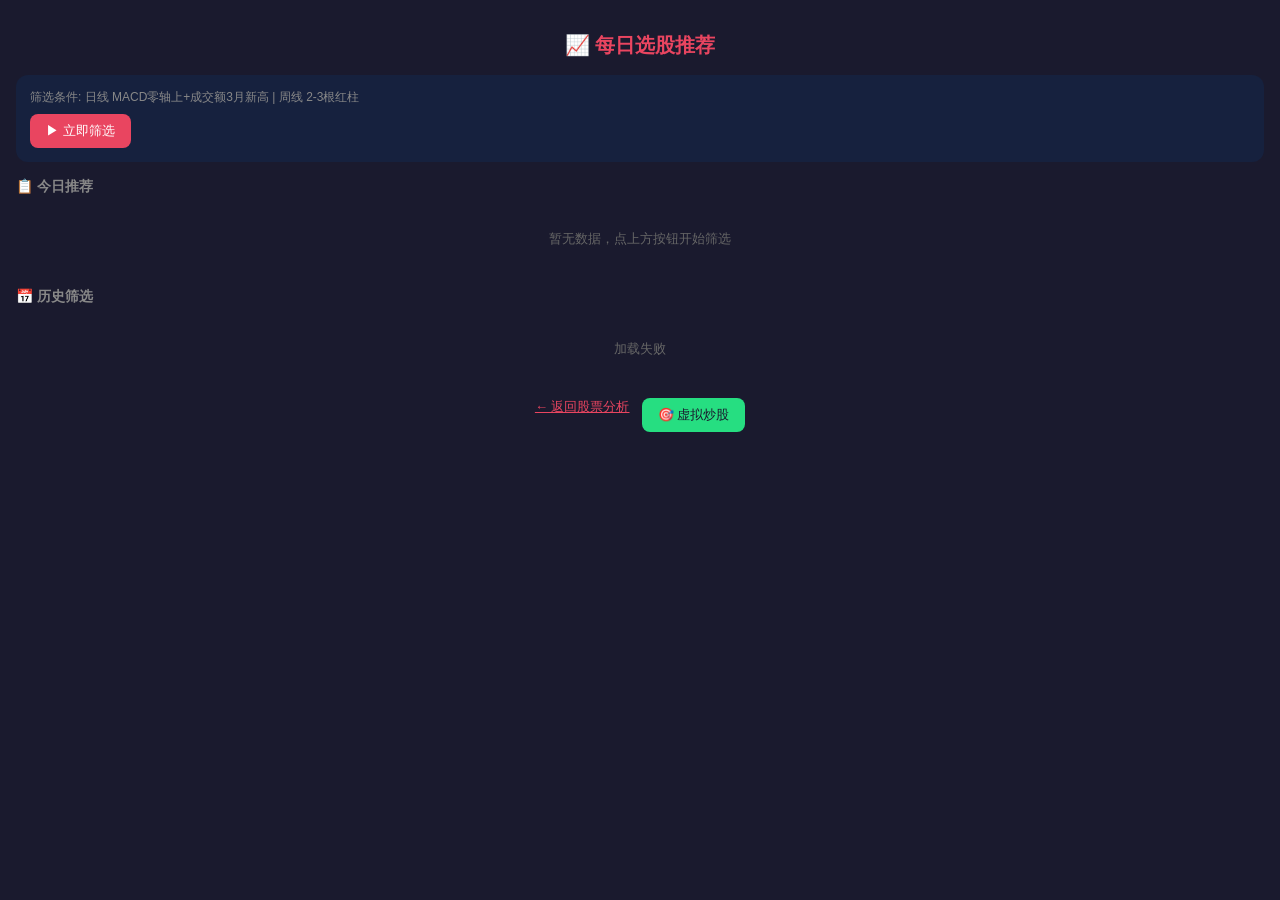
==== templates/screener.html @ c815eae0 "Add templates/screener.html" ====
<!DOCTYPE html>
<html lang="zh-CN">
<head>
    <meta charset="UTF-8">
    <meta name="viewport" content="width=device-width, initial-scale=1.0">
    <title>每日选股推荐</title>
    <style>
        * { margin: 0; padding: 0; box-sizing: border-box; }
        body { font-family: -apple-system, BlinkMacSystemFont, sans-serif; background: #1a1a2e; color: #eee; padding: 16px; }
        h1 { text-align: center; margin: 16px 0; color: #e94560; font-size: 20px; }
        h2 { font-size: 14px; margin: 16px 0 10px; color: #888; display: flex; align-items: center; gap: 8px; }
        .header { background: #16213e; padding: 14px; border-radius: 12px; margin-bottom: 14px; }
        .btn { background: #e94560; color: #fff; border: none; padding: 8px 16px; border-radius: 8px; font-size: 13px; cursor: pointer; text-decoration: none; display: inline-block; }
        .btn:disabled { background: #666; }
        .btn-green { background: #26de81; color: #1a1a2e; }
        .btn-small { padding: 5px 10px; font-size: 12px; }
        .btn-back { background: #0f3460; color: #fff; }
        
        .progress-bar { background: #16213e; border-radius: 8px; padding: 10px 14px; margin-bottom: 14px; display: none; }
        .progress-text { font-size: 13px; color: #888; }
        .stock-count { color: #26de81; font-weight: bold; }
        .progress-inner { height: 6px; background: #0f3460; border-radius: 3px; margin-top: 6px; }
        .progress-fill { height: 100%; background: linear-gradient(90deg, #e94560, #ff6b8a); border-radius: 3px; width: 0%; transition: width 0.5s; }
        
        .card { background: #16213e; border-radius: 12px; padding: 14px; margin-bottom: 12px; }
        .card-title { font-weight: bold; font-size: 15px; margin-bottom: 6px; }
        .card-meta { color: #888; font-size: 12px; }
        .card-badge { display: inline-block; background: #26de81; color: #1a1a2e; padding: 2px 8px; border-radius: 10px; font-size: 11px; font-weight: bold; margin-left: 6px; }
        
        .task-header { background: #0f3460; border-radius: 8px; padding: 10px 14px; margin-bottom: 6px; cursor: pointer; display: flex; justify-content: space-between; align-items: center; }
        .task-header:hover { background: #1a3a6a; }
        .task-time { font-size: 14px; }
        .task-badge { background: #e94560; color: #fff; padding: 2px 8px; border-radius: 8px; font-size: 11px; }
        
        .stock-item { background: #16213e; border-radius: 8px; padding: 12px 14px; margin-bottom: 6px; }
        .stock-item:hover { background: #1a2744; cursor: pointer; }
        .stock-name { font-weight: bold; font-size: 15px; }
        .stock-code { color: #888; font-size: 11px; margin-left: 6px; }
        .stock-tags { margin-top: 6px; display: flex; gap: 4px; flex-wrap: wrap; }
        .tag { padding: 2px 6px; border-radius: 3px; font-size: 10px; background: #0f3460; color: #26de81; }
        .stock-vol { font-size: 11px; color: #888; margin-top: 4px; }
        .live-tag { background: #e94560; color: #fff; padding: 2px 5px; border-radius: 3px; font-size: 9px; margin-left: 6px; animation: pulse 1s infinite; }
        .buy-btn { background: #26de81; color: #1a1a2e; border: none; padding: 5px 10px; border-radius: 6px; font-size: 12px; cursor: pointer; font-weight: bold; }
        @keyframes pulse { 0%, 100% { opacity: 1; } 50% { opacity: 0.5; } }
        
        .empty { text-align: center; padding: 24px; color: #666; font-size: 13px; }
        .stock-count-badge { background: #26de81; color: #1a1a2e; padding: 2px 8px; border-radius: 10px; font-size: 11px; font-weight: bold; }
        .back-btn { display: inline-block; padding: 5px 10px; background: #0f3460; border-radius: 6px; color: #fff; font-size: 12px; cursor: pointer; margin-bottom: 10px; }
    </style>
</head>
<body>
    <h1>📈 每日选股推荐</h1>
    
    <div class="header">
        <div style="font-size: 12px; color: #888; margin-bottom: 8px;">筛选条件: 日线 MACD零轴上+成交额3月新高 | 周线 2-3根红柱</div>
        <div style="display: flex; gap: 8px; align-items: center; flex-wrap: wrap;">
            <button class="btn" id="runBtn" onclick="runScreener()">▶ 立即筛选</button>
            <span id="lastRunInfo" style="color: #888; font-size: 12px;"></span>
        </div>
    </div>
    
    <div class="progress-bar" id="progressBar">
        <div class="progress-text" id="progressText">正在筛选: 0 / 0 <span class="stock-count" id="matchCount"></span></div>
        <div class="progress-inner"><div class="progress-fill" id="progressFill"></div></div>
    </div>
    
    <!-- 今日推荐 -->
    <h2>📋 今日推荐 <span class="stock-count-badge" id="todayBadge" style="display:none">0只</span></h2>
    <div id="todayList">
        <div class="empty">暂无数据，点上方按钮开始筛选</div>
    </div>
    
    <!-- 历史列表 -->
    <h2>📅 历史筛选</h2>
    <div id="historyList">
        <div class="empty">加载中...</div>
    </div>
    
    <!-- 任务详情（展开显示） -->
    <div id="taskDetail" style="display:none">
        <div class="back-btn" onclick="closeTaskDetail()">← 返回历史列表</div>
        <h2 id="taskTitle" style="margin-top:0"></h2>
        <div id="taskStockList">
            <div class="empty">加载中...</div>
        </div>
    </div>
    
    <div style="text-align:center; margin-top:16px; display:flex; gap:12px; justify-content:center; flex-wrap:wrap;">
        <a href="/" style="color:#e94560; font-size:13px;">← 返回股票分析</a>
        <a href="/vt" class="btn" style="background:#26de81; color:#1a1a2e; font-size:13px; padding:8px 16px;">🎯 虚拟炒股</a>
    </div>
    
    <script>
        let isRunning = false;
        let pollTimer = null;
        
        function formatVol(v) {
            if (!v || v === 0) return '-';
            if (v >= 100000000) return (v/100000000).toFixed(2) + '亿';
            if (v >= 10000) return (v/10000).toFixed(2) + '万';
            return v.toFixed(0);
        }
        
        // 渲染今日推荐
        function renderTodayStocks(stocks, live) {
            const el = document.getElementById('todayList');
            const badge = document.getElementById('todayBadge');
            if (!stocks || stocks.length === 0) {
                if (!live) el.innerHTML = '<div class="empty">暂无今日数据，点上方按钮开始筛选</div>';
                badge.style.display = 'none';
                return;
            }
            badge.style.display = 'inline';
            badge.textContent = stocks.length + '只';
            el.innerHTML = stocks.map(s => `
                <div class="stock-item">
                    <div style="display:flex; justify-content:space-between; align-items:center;">
                        <div onclick="window.location.href='/?code=${s.code}'" style="cursor:pointer; flex:1;">
                            <span class="stock-name">${s.name}</span>
                            <span class="stock-code">${s.code}</span>
                            ${live ? '<span class="live-tag">NEW</span>' : ''}
                        </div>
                        <button class="buy-btn" onclick="openVirtualTrade('${s.code}','${s.name}')">🎯 模拟买入</button>
                    </div>
                    <div class="stock-tags">
                        <span class="tag">${s.daily || ''}</span>
                        <span class="tag">${s.weekly || ''}</span>
                    </div>
                    <div class="stock-vol">成交额: ${formatVol(s.current_vol)} | DIF:${(s.dif||0).toFixed(2)} DEA:${(s.dea||0).toFixed(2)}</div>
                </div>
            `).join('');
        }
        
        // 渲染历史列表
        function renderHistory(history) {
            const el = document.getElementById('historyList');
            if (!history || history.length === 0) {
                el.innerHTML = '<div class="empty">暂无历史筛选记录</div>';
                return;
            }
            el.innerHTML = history.map(h => `
                <div class="card">
                    <div style="display:flex; justify-content:space-between; align-items:center;">
                        <div class="card-title">${h.run_date}</div>
                        <span class="card-badge">${h.total_stocks || 0} 只</span>
                    </div>
                    <div class="card-meta">共 ${h.run_count} 次筛选 | 最近: ${h.last_run_time}</div>
                    <button class="btn btn-small" style="margin-top:8px;" onclick="loadTaskDetail('${h.run_date}')">查看详情 →</button>
                </div>
            `).join('');
        }
        
        // 加载任务详情
        async function loadTaskDetail(date) {
            const detail = document.getElementById('taskDetail');
            const title = document.getElementById('taskTitle');
            const list = document.getElementById('taskStockList');
            
            title.textContent = date + ' 筛选任务';
            detail.style.display = 'block';
            list.innerHTML = '<div class="empty">加载中...</div>';
            
            try {
                const res = await fetch('/api/screener/history/' + date);
                const data = await res.json();
                
                if (!data.results || data.results.length === 0) {
                    list.innerHTML = '<div class="empty">无数据</div>';
                    return;
                }
                
                // 按 run_time 分组
                const tasks = {};
                for (const r of data.results) {
                    const t = String(r.run_time || 'unknown');
                    if (!tasks[t]) tasks[t] = [];
                    tasks[t].push(r);
                }
                
                const times = Object.keys(tasks).sort().reverse();
                let html = '';
                for (const time of times) {
                    const stocks = tasks[time];
                    const codes = [...new Set(stocks.map(s => String(s.code)))];
                    html += `
                        <div style="margin-top:14px;">
                            <div class="task-header" onclick="toggleTaskStocks('${date}', '${time}', this)">
                                <span class="task-time">⏱ ${time}</span>
                                <span class="task-badge">${codes.length} 只</span>
                            </div>
                            <div class="task-stocks" id="task-${date}-${time}" style="display:none; margin-top:6px;"></div>
                        </div>
                    `;
                }
                list.innerHTML = html;
            } catch(e) {
                list.innerHTML = '<div class="empty">加载失败: ' + e.message + '</div>';
            }
        }
        
        // 展开/收起任务股票列表
        async function toggleTaskStocks(date, time, headerEl) {
            const stockDivId = 'task-' + date + '-' + time;
            const stockDiv = document.getElementById(stockDivId);
            
            if (stockDiv.style.display === 'none') {
                stockDiv.style.display = 'block';
                stockDiv.innerHTML = '<div class="empty">加载中...</div>';
                
                try {
                    const res = await fetch('/api/screener/history/' + date + '/' + encodeURIComponent(time));
                    const data = await res.json();
                    
                    if (!data.results || data.results.length === 0) {
                        stockDiv.innerHTML = '<div class="empty">无数据</div>';
                        return;
                    }
                    
                    // 去重
                    const seen = new Set();
                    const unique = data.results.filter(r => {
                        if (seen.has(r.stock_code)) return false;
                        seen.add(r.stock_code);
                        return true;
                    });
                    
                    stockDiv.innerHTML = unique.map(s => `
                        <div class="stock-item">
                            <div style="display:flex; justify-content:space-between; align-items:center;">
                                <div onclick="window.location.href='/?code=${s.stock_code}'" style="cursor:pointer; flex:1;">
                                    <span class="stock-name">${s.stock_name}</span>
                                    <span class="stock-code">${s.stock_code}</span>
                                </div>
                                <button class="buy-btn" onclick="openVirtualTrade('${s.stock_code}','${s.stock_name}')">🎯 模拟买入</button>
                            </div>
                            <div class="stock-tags">
                                <span class="tag">${s.daily_condition || ''}</span>
                                <span class="tag">${s.weekly_condition || ''}</span>
                            </div>
                            <div class="stock-vol">成交额: ${formatVol(s.current_volume)} | DIF:${(s.dif||0).toFixed(2)} DEA:${(s.dea||0).toFixed(2)}</div>
                        </div>
                    `).join('');
                } catch(e) {
                    stockDiv.innerHTML = '<div class="empty">加载失败</div>';
                }
            } else {
                stockDiv.style.display = 'none';
            }
        }
        
        function closeTaskDetail() {
            document.getElementById('taskDetail').style.display = 'none';
        }
        
        // 加载状态
        async function loadStatus() {
            try {
                const res = await fetch('/api/screener/status');
                const data = await res.json();
                
                document.getElementById('lastRunInfo').textContent = data.time ? '上次: ' + data.time : '';
                
                if (data.running) {
                    isRunning = true;
                    document.getElementById('runBtn').disabled = true;
                    document.getElementById('progressBar').style.display = 'block';
                    
                    const pct = data.total_stocks > 0 ? Math.round((data.processed || 0) / data.total_stocks * 100) : 0;
                    document.getElementById('progressText').innerHTML = 
                        '正在筛选: ' + (data.processed || 0) + ' / ' + (data.total_stocks || 0) + ' (' + pct + '%) <span class="stock-count">已找到 ' + (data.matched_count || 0) + ' 只</span>';
                    document.getElementById('progressFill').style.width = pct + '%';
                    
                    await loadTodayResults(true);
                } else {
                    isRunning = false;
                    document.getElementById('runBtn').disabled = false;
                    document.getElementById('progressBar').style.display = 'none';
                    await loadTodayResults(false);
                }
            } catch(e) {}
        }
        
        async function loadTodayResults(live) {
            try {
                const res = await fetch('/api/screener/results');
                const data = await res.json();
                renderTodayStocks(data.results, live);
            } catch(e) {}
        }
        
        async function loadHistory() {
            try {
                const res = await fetch('/api/screener/history');
                const data = await res.json();
                renderHistory(data.history);
            } catch(e) {
                document.getElementById('historyList').innerHTML = '<div class="empty">加载失败</div>';
            }
        }
        
        async function runScreener() {
            if (isRunning) return;
            document.getElementById('runBtn').disabled = true;
            document.getElementById('progressBar').style.display = 'block';
            
            try {
                await fetch('/api/screener/run');
                pollTimer = setInterval(loadStatus, 3000);
                setTimeout(loadStatus, 500);
            } catch(e) {
                document.getElementById('runBtn').disabled = false;
            }
        }
        
        // 初始化
        loadStatus();
        loadHistory();
        
        setInterval(() => {
            if (!isRunning) {
                loadStatus();
                loadHistory();
            }
        }, 10000);
        
        // 打开虚拟炒股买入页
        async function openVirtualTrade(code, name) {
            // 先获取实时价格
            try {
                const res = await fetch('/api/stock/' + code);
                const data = await res.json();
                const price = data.price || 0;
                // 存入 sessionStorage 跳转
                sessionStorage.setItem('vt_stock', JSON.stringify({code, name, price}));
                window.open('/vt', '_blank');
            } catch(e) {
                sessionStorage.setItem('vt_stock', JSON.stringify({code, name, price: 0}));
                window.open('/vt', '_blank');
            }
        }
    </script>
</body>
</html>
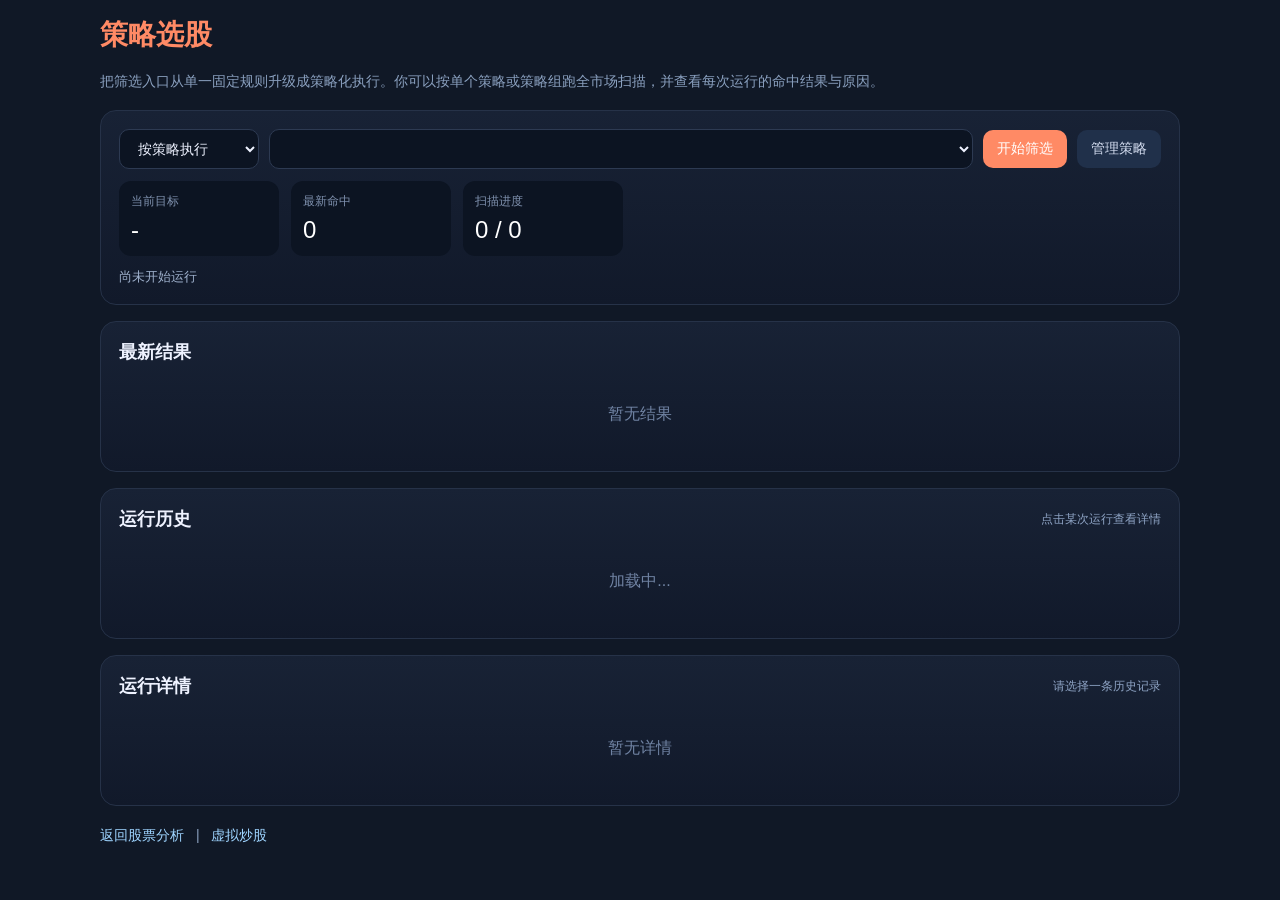
==== commit 741dc771: "Add mobile-specific templates and UA routing" ====
--- a/templates/screener.html
+++ b/templates/screener.html
@@ -3,341 +3,579 @@
 <head>
     <meta charset="UTF-8">
     <meta name="viewport" content="width=device-width, initial-scale=1.0">
-    <title>每日选股推荐</title>
+    <title>策略选股</title>
     <style>
         * { margin: 0; padding: 0; box-sizing: border-box; }
-        body { font-family: -apple-system, BlinkMacSystemFont, sans-serif; background: #1a1a2e; color: #eee; padding: 16px; }
-        h1 { text-align: center; margin: 16px 0; color: #e94560; font-size: 20px; }
-        h2 { font-size: 14px; margin: 16px 0 10px; color: #888; display: flex; align-items: center; gap: 8px; }
-        .header { background: #16213e; padding: 14px; border-radius: 12px; margin-bottom: 14px; }
-        .btn { background: #e94560; color: #fff; border: none; padding: 8px 16px; border-radius: 8px; font-size: 13px; cursor: pointer; text-decoration: none; display: inline-block; }
-        .btn:disabled { background: #666; }
-        .btn-green { background: #26de81; color: #1a1a2e; }
-        .btn-small { padding: 5px 10px; font-size: 12px; }
-        .btn-back { background: #0f3460; color: #fff; }
-        
-        .progress-bar { background: #16213e; border-radius: 8px; padding: 10px 14px; margin-bottom: 14px; display: none; }
-        .progress-text { font-size: 13px; color: #888; }
-        .stock-count { color: #26de81; font-weight: bold; }
-        .progress-inner { height: 6px; background: #0f3460; border-radius: 3px; margin-top: 6px; }
-        .progress-fill { height: 100%; background: linear-gradient(90deg, #e94560, #ff6b8a); border-radius: 3px; width: 0%; transition: width 0.5s; }
-        
-        .card { background: #16213e; border-radius: 12px; padding: 14px; margin-bottom: 12px; }
-        .card-title { font-weight: bold; font-size: 15px; margin-bottom: 6px; }
-        .card-meta { color: #888; font-size: 12px; }
-        .card-badge { display: inline-block; background: #26de81; color: #1a1a2e; padding: 2px 8px; border-radius: 10px; font-size: 11px; font-weight: bold; margin-left: 6px; }
-        
-        .task-header { background: #0f3460; border-radius: 8px; padding: 10px 14px; margin-bottom: 6px; cursor: pointer; display: flex; justify-content: space-between; align-items: center; }
-        .task-header:hover { background: #1a3a6a; }
-        .task-time { font-size: 14px; }
-        .task-badge { background: #e94560; color: #fff; padding: 2px 8px; border-radius: 8px; font-size: 11px; }
-        
-        .stock-item { background: #16213e; border-radius: 8px; padding: 12px 14px; margin-bottom: 6px; }
-        .stock-item:hover { background: #1a2744; cursor: pointer; }
-        .stock-name { font-weight: bold; font-size: 15px; }
-        .stock-code { color: #888; font-size: 11px; margin-left: 6px; }
-        .stock-tags { margin-top: 6px; display: flex; gap: 4px; flex-wrap: wrap; }
-        .tag { padding: 2px 6px; border-radius: 3px; font-size: 10px; background: #0f3460; color: #26de81; }
-        .stock-vol { font-size: 11px; color: #888; margin-top: 4px; }
-        .live-tag { background: #e94560; color: #fff; padding: 2px 5px; border-radius: 3px; font-size: 9px; margin-left: 6px; animation: pulse 1s infinite; }
-        .buy-btn { background: #26de81; color: #1a1a2e; border: none; padding: 5px 10px; border-radius: 6px; font-size: 12px; cursor: pointer; font-weight: bold; }
-        @keyframes pulse { 0%, 100% { opacity: 1; } 50% { opacity: 0.5; } }
-        
-        .empty { text-align: center; padding: 24px; color: #666; font-size: 13px; }
-        .stock-count-badge { background: #26de81; color: #1a1a2e; padding: 2px 8px; border-radius: 10px; font-size: 11px; font-weight: bold; }
-        .back-btn { display: inline-block; padding: 5px 10px; background: #0f3460; border-radius: 6px; color: #fff; font-size: 12px; cursor: pointer; margin-bottom: 10px; }
+        body { font-family: -apple-system, BlinkMacSystemFont, sans-serif; background: #101826; color: #eef2ff; padding: 16px; }
+        .container { max-width: 1080px; margin: 0 auto; }
+        h1 { font-size: 28px; margin-bottom: 16px; color: #ff8a65; }
+        .sub { color: #8aa0bf; font-size: 14px; margin-bottom: 18px; line-height: 1.6; }
+        .card { background: linear-gradient(180deg, #182235, #11192a); border: 1px solid #263248; border-radius: 16px; padding: 18px; margin-bottom: 16px; }
+        .toolbar { display: grid; grid-template-columns: 140px minmax(0, 1fr) auto auto; gap: 10px; align-items: center; }
+        .btn, select { border-radius: 10px; border: none; padding: 10px 14px; font-size: 14px; }
+        select { background: #0c1422; color: #eef2ff; border: 1px solid #2d3a52; }
+        .btn { background: #ff8a65; color: #fff; cursor: pointer; }
+        .btn.secondary { background: #20304a; color: #d4ddf0; }
+        .btn.green { background: #32c48d; color: #081b16; }
+        .btn:disabled { opacity: 0.6; cursor: not-allowed; }
+        .meta { display: flex; gap: 12px; flex-wrap: wrap; color: #9eb0cc; font-size: 13px; margin-top: 12px; }
+        .stat { background: #0c1422; border-radius: 12px; padding: 12px; min-width: 160px; }
+        .stat-label { color: #7f91ae; font-size: 12px; }
+        .stat-value { font-size: 24px; color: #fff; margin-top: 6px; }
+        .list { display: grid; gap: 10px; }
+        .item { background: #0d1626; border: 1px solid #202f47; border-radius: 14px; padding: 14px; }
+        .row { display: flex; justify-content: space-between; align-items: center; gap: 10px; flex-wrap: wrap; }
+        .name { font-size: 18px; font-weight: 700; }
+        .code { color: #7f91ae; font-size: 12px; margin-left: 8px; }
+        .pill { display: inline-block; padding: 4px 8px; border-radius: 999px; background: #20304a; color: #9ed4ff; font-size: 12px; margin-right: 6px; margin-top: 8px; }
+        .reason { color: #b7c4dc; font-size: 13px; margin-top: 10px; line-height: 1.6; }
+        .empty { text-align: center; color: #7083a3; padding: 28px 12px; }
+        .history-item { cursor: pointer; transition: border-color 0.2s, transform 0.2s; }
+        .history-item:hover { border-color: #ff8a65; transform: translateY(-1px); }
+        .small { font-size: 12px; color: #8ea3c4; }
+        .section-title { display: flex; justify-content: space-between; align-items: center; gap: 10px; margin-bottom: 12px; flex-wrap: wrap; }
+        .section-title h2 { font-size: 18px; }
+        .status-live { color: #7ef0ba; font-weight: 600; }
+        .pager { display: flex; justify-content: space-between; align-items: center; gap: 12px; flex-wrap: wrap; margin-bottom: 12px; }
+        .pager-info { color: #8ea3c4; font-size: 12px; }
+        .pager-actions { display: flex; align-items: center; gap: 8px; flex-wrap: wrap; }
+        .pager-btn { background: #20304a; color: #dbe6f9; border: none; border-radius: 8px; padding: 8px 12px; font-size: 12px; cursor: pointer; }
+        .pager-btn:disabled { opacity: 0.45; cursor: not-allowed; }
+        .page-chip { background: #0c1422; border: 1px solid #2d3a52; color: #eef2ff; border-radius: 8px; padding: 8px 12px; font-size: 12px; min-width: 86px; text-align: center; }
+        a { color: #9ed4ff; text-decoration: none; }
+        @media (max-width: 720px) {
+            body { padding: 12px; }
+            h1 { font-size: 24px; }
+            .sub { font-size: 13px; }
+            .card { padding: 14px; border-radius: 14px; }
+            .toolbar { grid-template-columns: 1fr; }
+            .btn, select { width: 100%; min-height: 44px; }
+            .meta { gap: 10px; }
+            .stat { min-width: 0; flex: 1 1 calc(50% - 10px); }
+            .stat-value { font-size: 20px; }
+            .row { align-items: flex-start; }
+            .name { font-size: 16px; }
+            .pager { align-items: stretch; }
+            .pager-info { width: 100%; }
+            .pager-actions { width: 100%; display: grid; grid-template-columns: repeat(2, minmax(0, 1fr)); }
+            .pager-btn, .page-chip { width: 100%; text-align: center; min-width: 0; }
+        }
+        @media (max-width: 480px) {
+            body { padding: 10px; }
+            h1 { font-size: 22px; }
+            .card { padding: 12px; }
+            .meta { display: grid; grid-template-columns: 1fr; }
+            .stat { width: 100%; }
+            .pager-actions { grid-template-columns: 1fr 1fr; gap: 6px; }
+            .page-chip { grid-column: 1 / -1; order: -1; }
+        }
     </style>
 </head>
 <body>
-    <h1>📈 每日选股推荐</h1>
-    
-    <div class="header">
-        <div style="font-size: 12px; color: #888; margin-bottom: 8px;">筛选条件: 日线 MACD零轴上+成交额3月新高 | 周线 2-3根红柱</div>
-        <div style="display: flex; gap: 8px; align-items: center; flex-wrap: wrap;">
-            <button class="btn" id="runBtn" onclick="runScreener()">▶ 立即筛选</button>
-            <span id="lastRunInfo" style="color: #888; font-size: 12px;"></span>
+    <div class="container">
+        <h1>策略选股</h1>
+        <div class="sub">把筛选入口从单一固定规则升级成策略化执行。你可以按单个策略或策略组跑全市场扫描，并查看每次运行的命中结果与原因。</div>
+
+        <div class="card">
+            <div class="toolbar">
+                <select id="targetType" onchange="onTargetTypeChange()">
+                    <option value="strategy">按策略执行</option>
+                    <option value="group">按策略组执行</option>
+                </select>
+                <select id="targetId"></select>
+                <button class="btn" id="runBtn" onclick="runScreener()">开始筛选</button>
+                <a class="btn secondary" href="/strategies">管理策略</a>
+            </div>
+            <div class="meta">
+                <div class="stat">
+                    <div class="stat-label">当前目标</div>
+                    <div class="stat-value" id="currentTarget">-</div>
+                </div>
+                <div class="stat">
+                    <div class="stat-label">最新命中</div>
+                    <div class="stat-value" id="matchedCount">0</div>
+                </div>
+                <div class="stat">
+                    <div class="stat-label">扫描进度</div>
+                    <div class="stat-value" id="progressValue">0 / 0</div>
+                </div>
+            </div>
+            <div class="meta">
+                <span id="statusText">尚未开始运行</span>
+                <span id="lastRunText"></span>
+            </div>
+        </div>
+
+        <div class="card">
+            <div class="section-title">
+                <h2>最新结果</h2>
+                <span class="small" id="resultMeta"></span>
+            </div>
+            <div class="pager" id="resultPager" style="display:none;">
+                <div class="pager-info" id="resultPagerInfo"></div>
+                <div class="pager-actions">
+                    <button class="pager-btn" id="resultFirstBtn" onclick="goToResultPage(1)">第一页</button>
+                    <button class="pager-btn" id="resultPrevBtn" onclick="goToResultPage(resultState.page - 1)">上一页</button>
+                    <span class="page-chip" id="resultPageChip">1 / 1</span>
+                    <button class="pager-btn" id="resultNextBtn" onclick="goToResultPage(resultState.page + 1)">下一页</button>
+                    <button class="pager-btn" id="resultLastBtn" onclick="goToResultPage(resultState.totalPages)">最后一页</button>
+                </div>
+            </div>
+            <div id="resultList" class="list">
+                <div class="empty">暂无结果</div>
+            </div>
+        </div>
+
+        <div class="card">
+            <div class="section-title">
+                <h2>运行历史</h2>
+                <span class="small">点击某次运行查看详情</span>
+            </div>
+            <div class="pager" id="historyPager" style="display:none;">
+                <div class="pager-info" id="historyPagerInfo"></div>
+                <div class="pager-actions">
+                    <button class="pager-btn" id="historyFirstBtn" onclick="goToHistoryPage(1)">第一页</button>
+                    <button class="pager-btn" id="historyPrevBtn" onclick="goToHistoryPage(historyState.page - 1)">上一页</button>
+                    <span class="page-chip" id="historyPageChip">1 / 1</span>
+                    <button class="pager-btn" id="historyNextBtn" onclick="goToHistoryPage(historyState.page + 1)">下一页</button>
+                    <button class="pager-btn" id="historyLastBtn" onclick="goToHistoryPage(historyState.totalPages)">最后一页</button>
+                </div>
+            </div>
+            <div id="historyList" class="list">
+                <div class="empty">加载中...</div>
+            </div>
+        </div>
+
+        <div class="card">
+            <div class="section-title">
+                <h2>运行详情</h2>
+                <span class="small" id="detailMeta">请选择一条历史记录</span>
+            </div>
+            <div class="pager" id="detailPager" style="display:none;">
+                <div class="pager-info" id="detailPagerInfo"></div>
+                <div class="pager-actions">
+                    <button class="pager-btn" id="detailFirstBtn" onclick="goToDetailPage(1)">第一页</button>
+                    <button class="pager-btn" id="detailPrevBtn" onclick="goToDetailPage(detailState.page - 1)">上一页</button>
+                    <span class="page-chip" id="detailPageChip">1 / 1</span>
+                    <button class="pager-btn" id="detailNextBtn" onclick="goToDetailPage(detailState.page + 1)">下一页</button>
+                    <button class="pager-btn" id="detailLastBtn" onclick="goToDetailPage(detailState.totalPages)">最后一页</button>
+                </div>
+            </div>
+            <div id="detailList" class="list">
+                <div class="empty">暂无详情</div>
+            </div>
+        </div>
+
+        <div class="sub" style="margin-top:18px;">
+            <a href="/">返回股票分析</a>
+            <span style="margin:0 8px;">|</span>
+            <a href="/vt">虚拟炒股</a>
         </div>
     </div>
-    
-    <div class="progress-bar" id="progressBar">
-        <div class="progress-text" id="progressText">正在筛选: 0 / 0 <span class="stock-count" id="matchCount"></span></div>
-        <div class="progress-inner"><div class="progress-fill" id="progressFill"></div></div>
-    </div>
-    
-    <!-- 今日推荐 -->
-    <h2>📋 今日推荐 <span class="stock-count-badge" id="todayBadge" style="display:none">0只</span></h2>
-    <div id="todayList">
-        <div class="empty">暂无数据，点上方按钮开始筛选</div>
-    </div>
-    
-    <!-- 历史列表 -->
-    <h2>📅 历史筛选</h2>
-    <div id="historyList">
-        <div class="empty">加载中...</div>
-    </div>
-    
-    <!-- 任务详情（展开显示） -->
-    <div id="taskDetail" style="display:none">
-        <div class="back-btn" onclick="closeTaskDetail()">← 返回历史列表</div>
-        <h2 id="taskTitle" style="margin-top:0"></h2>
-        <div id="taskStockList">
-            <div class="empty">加载中...</div>
-        </div>
-    </div>
-    
-    <div style="text-align:center; margin-top:16px; display:flex; gap:12px; justify-content:center; flex-wrap:wrap;">
-        <a href="/" style="color:#e94560; font-size:13px;">← 返回股票分析</a>
-        <a href="/vt" class="btn" style="background:#26de81; color:#1a1a2e; font-size:13px; padding:8px 16px;">🎯 虚拟炒股</a>
-    </div>
-    
+
     <script>
-        let isRunning = false;
-        let pollTimer = null;
-        
-        function formatVol(v) {
-            if (!v || v === 0) return '-';
-            if (v >= 100000000) return (v/100000000).toFixed(2) + '亿';
-            if (v >= 10000) return (v/10000).toFixed(2) + '万';
-            return v.toFixed(0);
-        }
-        
-        // 渲染今日推荐
-        function renderTodayStocks(stocks, live) {
-            const el = document.getElementById('todayList');
-            const badge = document.getElementById('todayBadge');
-            if (!stocks || stocks.length === 0) {
-                if (!live) el.innerHTML = '<div class="empty">暂无今日数据，点上方按钮开始筛选</div>';
-                badge.style.display = 'none';
-                return;
-            }
-            badge.style.display = 'inline';
-            badge.textContent = stocks.length + '只';
-            el.innerHTML = stocks.map(s => `
-                <div class="stock-item">
-                    <div style="display:flex; justify-content:space-between; align-items:center;">
-                        <div onclick="window.location.href='/?code=${s.code}'" style="cursor:pointer; flex:1;">
-                            <span class="stock-name">${s.name}</span>
-                            <span class="stock-code">${s.code}</span>
-                            ${live ? '<span class="live-tag">NEW</span>' : ''}
+        let targetOptions = { strategies: [], groups: [] };
+        let fastPollTimer = null;
+        let slowPollTimer = null;
+        let detailRequestKey = '';
+        let resultRenderToken = 0;
+        const RESULT_PAGE_SIZE = 10;
+        const HISTORY_PAGE_SIZE = 10;
+        const DETAIL_PAGE_SIZE = 10;
+        let resultState = {
+            items: [],
+            page: 1,
+            totalPages: 1,
+        };
+        let historyState = {
+            items: [],
+            page: 1,
+            totalPages: 1,
+        };
+        let detailState = {
+            items: [],
+            page: 1,
+            totalPages: 1,
+        };
+        let state = {
+            lastStatusKey: '',
+            lastResultKey: '',
+            lastHistoryKey: '',
+            lastMatchedCount: -1,
+            lastRunning: false,
+            currentDetailKey: '',
+        };
+
+        function qs() {
+            const targetType = document.getElementById('targetType').value;
+            const targetId = document.getElementById('targetId').value;
+            const params = new URLSearchParams();
+            if (targetType) params.set('target_type', targetType);
+            if (targetId) params.set('target_id', targetId);
+            return params.toString();
+        }
+
+        function currentTargetName() {
+            const targetType = document.getElementById('targetType').value;
+            const targetId = Number(document.getElementById('targetId').value || 0);
+            const list = targetType === 'group' ? targetOptions.groups : targetOptions.strategies;
+            const found = list.find(item => Number(item.id) === targetId);
+            return found ? found.name : '-';
+        }
+
+        function resultSignature(items) {
+            return (items || []).map(item => `${item.code}:${item.score}:${item.reason}:${(item.matched_strategies || []).join('|')}`).join('||');
+        }
+
+        function historySignature(items) {
+            return (items || []).map(item => `${item.run_date}:${item.run_time}:${item.target_type}:${item.target_id}:${item.matched_count}`).join('||');
+        }
+
+        function updatePager(baseId, pageState, pageSize) {
+            const pager = document.getElementById(baseId + 'Pager');
+            const total = pageState.items.length;
+            pageState.totalPages = Math.max(1, Math.ceil(total / pageSize));
+            pageState.page = Math.min(Math.max(1, pageState.page), pageState.totalPages);
+            if (total <= pageSize) {
+                pager.style.display = 'none';
+                return;
+            }
+            pager.style.display = 'flex';
+            document.getElementById(baseId + 'PagerInfo').textContent = `共 ${total} 条， 每页 ${pageSize} 条`;
+            document.getElementById(baseId + 'PageChip').textContent = `${pageState.page} / ${pageState.totalPages}`;
+            document.getElementById(baseId + 'FirstBtn').disabled = pageState.page === 1;
+            document.getElementById(baseId + 'PrevBtn').disabled = pageState.page === 1;
+            document.getElementById(baseId + 'NextBtn').disabled = pageState.page === pageState.totalPages;
+            document.getElementById(baseId + 'LastBtn').disabled = pageState.page === pageState.totalPages;
+        }
+
+        function updateResultPager() {
+            updatePager('result', resultState, RESULT_PAGE_SIZE);
+        }
+
+        function goToResultPage(page) {
+            const nextPage = Math.min(Math.max(1, page), resultState.totalPages);
+            if (nextPage === resultState.page) {
+                return;
+            }
+            resultState.page = nextPage;
+            updateResultPager();
+            renderResultsPage();
+        }
+
+        function goToHistoryPage(page) {
+            const nextPage = Math.min(Math.max(1, page), historyState.totalPages);
+            if (nextPage === historyState.page) {
+                return;
+            }
+            historyState.page = nextPage;
+            updatePager('history', historyState, HISTORY_PAGE_SIZE);
+            renderHistoryPage();
+        }
+
+        function goToDetailPage(page) {
+            const nextPage = Math.min(Math.max(1, page), detailState.totalPages);
+            if (nextPage === detailState.page) {
+                return;
+            }
+            detailState.page = nextPage;
+            updatePager('detail', detailState, DETAIL_PAGE_SIZE);
+            renderDetailPage();
+        }
+
+        function resultCardTemplate(item) {
+            return `
+                <div class="item">
+                    <div class="row">
+                        <div>
+                            <span class="name">${item.name}</span>
+                            <span class="code">${item.code}</span>
                         </div>
-                        <button class="buy-btn" onclick="openVirtualTrade('${s.code}','${s.name}')">🎯 模拟买入</button>
+                        <div class="small">评分 ${Number(item.score || 0).toFixed(1)}</div>
                     </div>
-                    <div class="stock-tags">
-                        <span class="tag">${s.daily || ''}</span>
-                        <span class="tag">${s.weekly || ''}</span>
-                    </div>
-                    <div class="stock-vol">成交额: ${formatVol(s.current_vol)} | DIF:${(s.dif||0).toFixed(2)} DEA:${(s.dea||0).toFixed(2)}</div>
-                </div>
-            `).join('');
-        }
-        
-        // 渲染历史列表
-        function renderHistory(history) {
-            const el = document.getElementById('historyList');
-            if (!history || history.length === 0) {
-                el.innerHTML = '<div class="empty">暂无历史筛选记录</div>';
-                return;
-            }
-            el.innerHTML = history.map(h => `
-                <div class="card">
-                    <div style="display:flex; justify-content:space-between; align-items:center;">
-                        <div class="card-title">${h.run_date}</div>
-                        <span class="card-badge">${h.total_stocks || 0} 只</span>
-                    </div>
-                    <div class="card-meta">共 ${h.run_count} 次筛选 | 最近: ${h.last_run_time}</div>
-                    <button class="btn btn-small" style="margin-top:8px;" onclick="loadTaskDetail('${h.run_date}')">查看详情 →</button>
-                </div>
-            `).join('');
-        }
-        
-        // 加载任务详情
-        async function loadTaskDetail(date) {
-            const detail = document.getElementById('taskDetail');
-            const title = document.getElementById('taskTitle');
-            const list = document.getElementById('taskStockList');
-            
-            title.textContent = date + ' 筛选任务';
-            detail.style.display = 'block';
-            list.innerHTML = '<div class="empty">加载中...</div>';
-            
-            try {
-                const res = await fetch('/api/screener/history/' + date);
-                const data = await res.json();
-                
-                if (!data.results || data.results.length === 0) {
-                    list.innerHTML = '<div class="empty">无数据</div>';
+                    <div>${(item.matched_strategies || []).map(name => `<span class="pill">${name}</span>`).join('') || '<span class="pill">未返回命中策略</span>'}</div>
+                    <div class="reason">${item.reason || item.weekly || '-'}</div>
+                    <div class="small" style="margin-top:10px;">成交量 ${formatVol(item.current_vol)} | DIF ${Number(item.dif || 0).toFixed(2)} | DEA ${Number(item.dea || 0).toFixed(2)}</div>
+                </div>
+            `;
+        }
+
+        function renderResultsPage() {
+            const el = document.getElementById('resultList');
+            resultRenderToken += 1;
+            const currentToken = resultRenderToken;
+            const items = resultState.items || [];
+            if (!items || items.length === 0) {
+                el.innerHTML = '<div class="empty">暂无命中结果</div>';
+                return;
+            }
+            const startIndex = (resultState.page - 1) * RESULT_PAGE_SIZE;
+            const pageItems = items.slice(startIndex, startIndex + RESULT_PAGE_SIZE);
+            const firstChunkSize = 20;
+            const chunkSize = 40;
+            el.innerHTML = pageItems.slice(0, firstChunkSize).map(resultCardTemplate).join('');
+            if (pageItems.length <= firstChunkSize) {
+                return;
+            }
+
+            let cursor = firstChunkSize;
+            const appendChunk = () => {
+                if (currentToken !== resultRenderToken) {
                     return;
                 }
-                
-                // 按 run_time 分组
-                const tasks = {};
-                for (const r of data.results) {
-                    const t = String(r.run_time || 'unknown');
-                    if (!tasks[t]) tasks[t] = [];
-                    tasks[t].push(r);
+                const nextSlice = pageItems.slice(cursor, cursor + chunkSize);
+                if (nextSlice.length === 0) {
+                    return;
                 }
-                
-                const times = Object.keys(tasks).sort().reverse();
-                let html = '';
-                for (const time of times) {
-                    const stocks = tasks[time];
-                    const codes = [...new Set(stocks.map(s => String(s.code)))];
-                    html += `
-                        <div style="margin-top:14px;">
-                            <div class="task-header" onclick="toggleTaskStocks('${date}', '${time}', this)">
-                                <span class="task-time">⏱ ${time}</span>
-                                <span class="task-badge">${codes.length} 只</span>
-                            </div>
-                            <div class="task-stocks" id="task-${date}-${time}" style="display:none; margin-top:6px;"></div>
+                el.insertAdjacentHTML('beforeend', nextSlice.map(resultCardTemplate).join(''));
+                cursor += chunkSize;
+                if (cursor < pageItems.length) {
+                    if (window.requestIdleCallback) {
+                        window.requestIdleCallback(appendChunk, { timeout: 120 });
+                    } else {
+                        window.setTimeout(appendChunk, 16);
+                    }
+                }
+            };
+
+            if (window.requestIdleCallback) {
+                window.requestIdleCallback(appendChunk, { timeout: 120 });
+            } else {
+                window.setTimeout(appendChunk, 16);
+            }
+        }
+
+        function renderResults(items, preservePage = true) {
+            const previousFirstCode = (resultState.items[(resultState.page - 1) * RESULT_PAGE_SIZE] || {}).code;
+            resultState.items = items || [];
+            if (!preservePage) {
+                resultState.page = 1;
+            } else if (previousFirstCode) {
+                const newIndex = resultState.items.findIndex(item => item.code === previousFirstCode);
+                if (newIndex >= 0) {
+                    resultState.page = Math.floor(newIndex / RESULT_PAGE_SIZE) + 1;
+                }
+            }
+            updateResultPager();
+            renderResultsPage();
+        }
+
+        function renderHistoryPage() {
+            const el = document.getElementById('historyList');
+            const items = historyState.items || [];
+            if (!items || items.length === 0) {
+                el.innerHTML = '<div class="empty">暂无历史记录</div>';
+                return;
+            }
+            const startIndex = (historyState.page - 1) * HISTORY_PAGE_SIZE;
+            const pageItems = items.slice(startIndex, startIndex + HISTORY_PAGE_SIZE);
+            el.innerHTML = pageItems.map(item => `
+                <div class="item history-item" onclick="loadDetail('${item.run_date}', '${item.run_time}', '${item.target_type || ''}', '${item.target_id || ''}')">
+                    <div class="row">
+                        <div>
+                            <div class="name" style="font-size:16px;">${item.target_name || '未命名目标'}</div>
+                            <div class="small">${item.run_date} ${item.run_time} | ${item.target_type === 'group' ? '策略组' : '策略'} | ${item.target_logic || '-'}</div>
                         </div>
-                    `;
+                        <div class="small">命中 ${item.matched_count || 0} / ${item.total_stocks || 0}</div>
+                    </div>
+                </div>
+            `).join('');
+        }
+
+        function renderHistory(items, preservePage = true) {
+            if (!preservePage) {
+                historyState.page = 1;
+            }
+            historyState.items = items || [];
+            updatePager('history', historyState, HISTORY_PAGE_SIZE);
+            renderHistoryPage();
+        }
+
+        function renderDetailPage() {
+            const el = document.getElementById('detailList');
+            const items = detailState.items || [];
+            if (!items || items.length === 0) {
+                el.innerHTML = '<div class="empty">本次运行没有命中股票</div>';
+                return;
+            }
+            const startIndex = (detailState.page - 1) * DETAIL_PAGE_SIZE;
+            const pageItems = items.slice(startIndex, startIndex + DETAIL_PAGE_SIZE);
+            el.innerHTML = pageItems.map(item => `
+                <div class="item">
+                    <div class="row">
+                        <div>
+                            <span class="name">${item.stock_name}</span>
+                            <span class="code">${item.stock_code}</span>
+                        </div>
+                        <div class="small">评分 ${Number(item.score || 0).toFixed(1)}</div>
+                    </div>
+                    <div>${String(item.matched_strategies || '').split(',').filter(Boolean).map(name => `<span class="pill">${name.trim()}</span>`).join('')}</div>
+                    <div class="reason">${item.weekly_condition || '-'}</div>
+                </div>
+            `).join('');
+        }
+
+        function renderDetail(items, preservePage = false) {
+            if (!preservePage) {
+                detailState.page = 1;
+            }
+            detailState.items = items || [];
+            updatePager('detail', detailState, DETAIL_PAGE_SIZE);
+            renderDetailPage();
+        }
+
+        function formatVol(v) {
+            const value = Number(v || 0);
+            if (!value) return '-';
+            if (value >= 100000000) return (value / 100000000).toFixed(2) + '亿';
+            if (value >= 10000) return (value / 10000).toFixed(2) + '万';
+            return value.toFixed(0);
+        }
+
+        async function loadTargets() {
+            const res = await fetch('/api/screener/targets');
+            targetOptions = await res.json();
+            onTargetTypeChange();
+        }
+
+        function onTargetTypeChange() {
+            const type = document.getElementById('targetType').value;
+            const select = document.getElementById('targetId');
+            const items = type === 'group' ? targetOptions.groups : targetOptions.strategies.filter(item => item.enabled !== 0);
+            select.innerHTML = items.map(item => `<option value="${item.id}">${item.name}</option>`).join('');
+            document.getElementById('currentTarget').textContent = currentTargetName();
+            refreshAll();
+        }
+
+        async function loadStatus() {
+            const res = await fetch('/api/screener/status?' + qs());
+            const data = await res.json();
+            const statusKey = [
+                data.running ? '1' : '0',
+                data.time || '',
+                data.processed || 0,
+                data.total_stocks || 0,
+                data.matched_count || 0,
+                data.target_type || '',
+                data.target_id || '',
+            ].join('|');
+            if (statusKey === state.lastStatusKey) {
+                return data;
+            }
+            state.lastStatusKey = statusKey;
+            document.getElementById('currentTarget').textContent = data.target_name || currentTargetName();
+            document.getElementById('matchedCount').textContent = data.matched_count || 0;
+            document.getElementById('progressValue').textContent = `${data.processed || 0} / ${data.total_stocks || 0}`;
+            document.getElementById('statusText').innerHTML = data.running
+                ? '<span class="status-live">正在扫描全市场...</span>'
+                : (data.status === 'completed' ? '最近一次运行已完成' : '当前没有运行中的任务');
+            document.getElementById('lastRunText').textContent = data.time ? `最近运行：${data.time}` : '';
+            document.getElementById('runBtn').disabled = !!data.running;
+            if (data.running && (!state.lastRunning || data.matched_count !== state.lastMatchedCount)) {
+                loadResults(true);
+            }
+            if (!data.running && state.lastRunning) {
+                loadResults(true);
+                loadHistory(true);
+            }
+            state.lastMatchedCount = data.matched_count || 0;
+            state.lastRunning = !!data.running;
+            return data;
+        }
+
+        async function loadResults(force = false) {
+            const res = await fetch('/api/screener/results?' + qs());
+            const data = await res.json();
+            const signature = `${data.time || ''}#${resultSignature(data.results)}`;
+            if (!force && signature === state.lastResultKey) {
+                return;
+            }
+            state.lastResultKey = signature;
+            document.getElementById('resultMeta').textContent = data.time ? `${data.target_name || '-'} | ${data.time} | ${data.total} 只` : '';
+            renderResults(data.results || [], !force);
+        }
+
+        async function loadHistory(force = false) {
+            const res = await fetch('/api/screener/history?' + qs());
+            const data = await res.json();
+            const signature = historySignature(data.history);
+            if (!force && signature === state.lastHistoryKey) {
+                return;
+            }
+            state.lastHistoryKey = signature;
+            renderHistory(data.history || [], !force);
+        }
+
+        async function loadDetail(runDate, runTime, targetType, targetId) {
+            const params = new URLSearchParams();
+            if (targetType) params.set('target_type', targetType);
+            if (targetId) params.set('target_id', targetId);
+            detailRequestKey = `${runDate}|${runTime}|${targetType}|${targetId}`;
+            state.currentDetailKey = detailRequestKey;
+            const res = await fetch(`/api/screener/history/${runDate}/${encodeURIComponent(runTime)}?` + params.toString());
+            const data = await res.json();
+            if (state.currentDetailKey !== detailRequestKey) {
+                return;
+            }
+            document.getElementById('detailMeta').textContent = `${runDate} ${runTime} | 共 ${data.total || 0} 只`;
+            renderDetail(data.results || [], false);
+        }
+
+        async function runScreener() {
+            const res = await fetch('/api/screener/run?' + qs());
+            const data = await res.json();
+            if (!res.ok) {
+                alert(data.message || data.error || '启动失败');
+                return;
+            }
+            startPolling();
+            await loadStatus();
+        }
+
+        async function refreshAll() {
+            await loadStatus();
+            await loadResults(true);
+            await loadHistory(true);
+        }
+
+        function stopPolling() {
+            if (fastPollTimer) clearInterval(fastPollTimer);
+            if (slowPollTimer) clearInterval(slowPollTimer);
+            fastPollTimer = null;
+            slowPollTimer = null;
+        }
+
+        function startPolling() {
+            stopPolling();
+            fastPollTimer = setInterval(() => {
+                loadStatus();
+            }, 1000);
+            slowPollTimer = setInterval(async () => {
+                if (state.lastRunning) {
+                    await loadResults();
+                } else {
+                    await loadResults();
+                    await loadHistory();
                 }
-                list.innerHTML = html;
-            } catch(e) {
-                list.innerHTML = '<div class="empty">加载失败: ' + e.message + '</div>';
-            }
-        }
-        
-        // 展开/收起任务股票列表
-        async function toggleTaskStocks(date, time, headerEl) {
-            const stockDivId = 'task-' + date + '-' + time;
-            const stockDiv = document.getElementById(stockDivId);
-            
-            if (stockDiv.style.display === 'none') {
-                stockDiv.style.display = 'block';
-                stockDiv.innerHTML = '<div class="empty">加载中...</div>';
-                
-                try {
-                    const res = await fetch('/api/screener/history/' + date + '/' + encodeURIComponent(time));
-                    const data = await res.json();
-                    
-                    if (!data.results || data.results.length === 0) {
-                        stockDiv.innerHTML = '<div class="empty">无数据</div>';
-                        return;
-                    }
-                    
-                    // 去重
-                    const seen = new Set();
-                    const unique = data.results.filter(r => {
-                        if (seen.has(r.stock_code)) return false;
-                        seen.add(r.stock_code);
-                        return true;
-                    });
-                    
-                    stockDiv.innerHTML = unique.map(s => `
-                        <div class="stock-item">
-                            <div style="display:flex; justify-content:space-between; align-items:center;">
-                                <div onclick="window.location.href='/?code=${s.stock_code}'" style="cursor:pointer; flex:1;">
-                                    <span class="stock-name">${s.stock_name}</span>
-                                    <span class="stock-code">${s.stock_code}</span>
-                                </div>
-                                <button class="buy-btn" onclick="openVirtualTrade('${s.stock_code}','${s.stock_name}')">🎯 模拟买入</button>
-                            </div>
-                            <div class="stock-tags">
-                                <span class="tag">${s.daily_condition || ''}</span>
-                                <span class="tag">${s.weekly_condition || ''}</span>
-                            </div>
-                            <div class="stock-vol">成交额: ${formatVol(s.current_volume)} | DIF:${(s.dif||0).toFixed(2)} DEA:${(s.dea||0).toFixed(2)}</div>
-                        </div>
-                    `).join('');
-                } catch(e) {
-                    stockDiv.innerHTML = '<div class="empty">加载失败</div>';
-                }
-            } else {
-                stockDiv.style.display = 'none';
-            }
-        }
-        
-        function closeTaskDetail() {
-            document.getElementById('taskDetail').style.display = 'none';
-        }
-        
-        // 加载状态
-        async function loadStatus() {
-            try {
-                const res = await fetch('/api/screener/status');
-                const data = await res.json();
-                
-                document.getElementById('lastRunInfo').textContent = data.time ? '上次: ' + data.time : '';
-                
-                if (data.running) {
-                    isRunning = true;
-                    document.getElementById('runBtn').disabled = true;
-                    document.getElementById('progressBar').style.display = 'block';
-                    
-                    const pct = data.total_stocks > 0 ? Math.round((data.processed || 0) / data.total_stocks * 100) : 0;
-                    document.getElementById('progressText').innerHTML = 
-                        '正在筛选: ' + (data.processed || 0) + ' / ' + (data.total_stocks || 0) + ' (' + pct + '%) <span class="stock-count">已找到 ' + (data.matched_count || 0) + ' 只</span>';
-                    document.getElementById('progressFill').style.width = pct + '%';
-                    
-                    await loadTodayResults(true);
-                } else {
-                    isRunning = false;
-                    document.getElementById('runBtn').disabled = false;
-                    document.getElementById('progressBar').style.display = 'none';
-                    await loadTodayResults(false);
-                }
-            } catch(e) {}
-        }
-        
-        async function loadTodayResults(live) {
-            try {
-                const res = await fetch('/api/screener/results');
-                const data = await res.json();
-                renderTodayStocks(data.results, live);
-            } catch(e) {}
-        }
-        
-        async function loadHistory() {
-            try {
-                const res = await fetch('/api/screener/history');
-                const data = await res.json();
-                renderHistory(data.history);
-            } catch(e) {
-                document.getElementById('historyList').innerHTML = '<div class="empty">加载失败</div>';
-            }
-        }
-        
-        async function runScreener() {
-            if (isRunning) return;
-            document.getElementById('runBtn').disabled = true;
-            document.getElementById('progressBar').style.display = 'block';
-            
-            try {
-                await fetch('/api/screener/run');
-                pollTimer = setInterval(loadStatus, 3000);
-                setTimeout(loadStatus, 500);
-            } catch(e) {
-                document.getElementById('runBtn').disabled = false;
-            }
-        }
-        
-        // 初始化
-        loadStatus();
-        loadHistory();
-        
-        setInterval(() => {
-            if (!isRunning) {
-                loadStatus();
-                loadHistory();
-            }
-        }, 10000);
-        
-        // 打开虚拟炒股买入页
-        async function openVirtualTrade(code, name) {
-            // 先获取实时价格
-            try {
-                const res = await fetch('/api/stock/' + code);
-                const data = await res.json();
-                const price = data.price || 0;
-                // 存入 sessionStorage 跳转
-                sessionStorage.setItem('vt_stock', JSON.stringify({code, name, price}));
-                window.open('/vt', '_blank');
-            } catch(e) {
-                sessionStorage.setItem('vt_stock', JSON.stringify({code, name, price: 0}));
-                window.open('/vt', '_blank');
-            }
-        }
+            }, 5000);
+        }
+
+        document.getElementById('targetId').addEventListener('change', () => {
+            document.getElementById('currentTarget').textContent = currentTargetName();
+            state.lastStatusKey = '';
+            state.lastResultKey = '';
+            state.lastHistoryKey = '';
+            state.lastMatchedCount = -1;
+            resultState.page = 1;
+            historyState.page = 1;
+            detailState.page = 1;
+            refreshAll();
+        });
+
+        (async function init() {
+            await loadTargets();
+            startPolling();
+        })();
     </script>
 </body>
-</html>+</html>
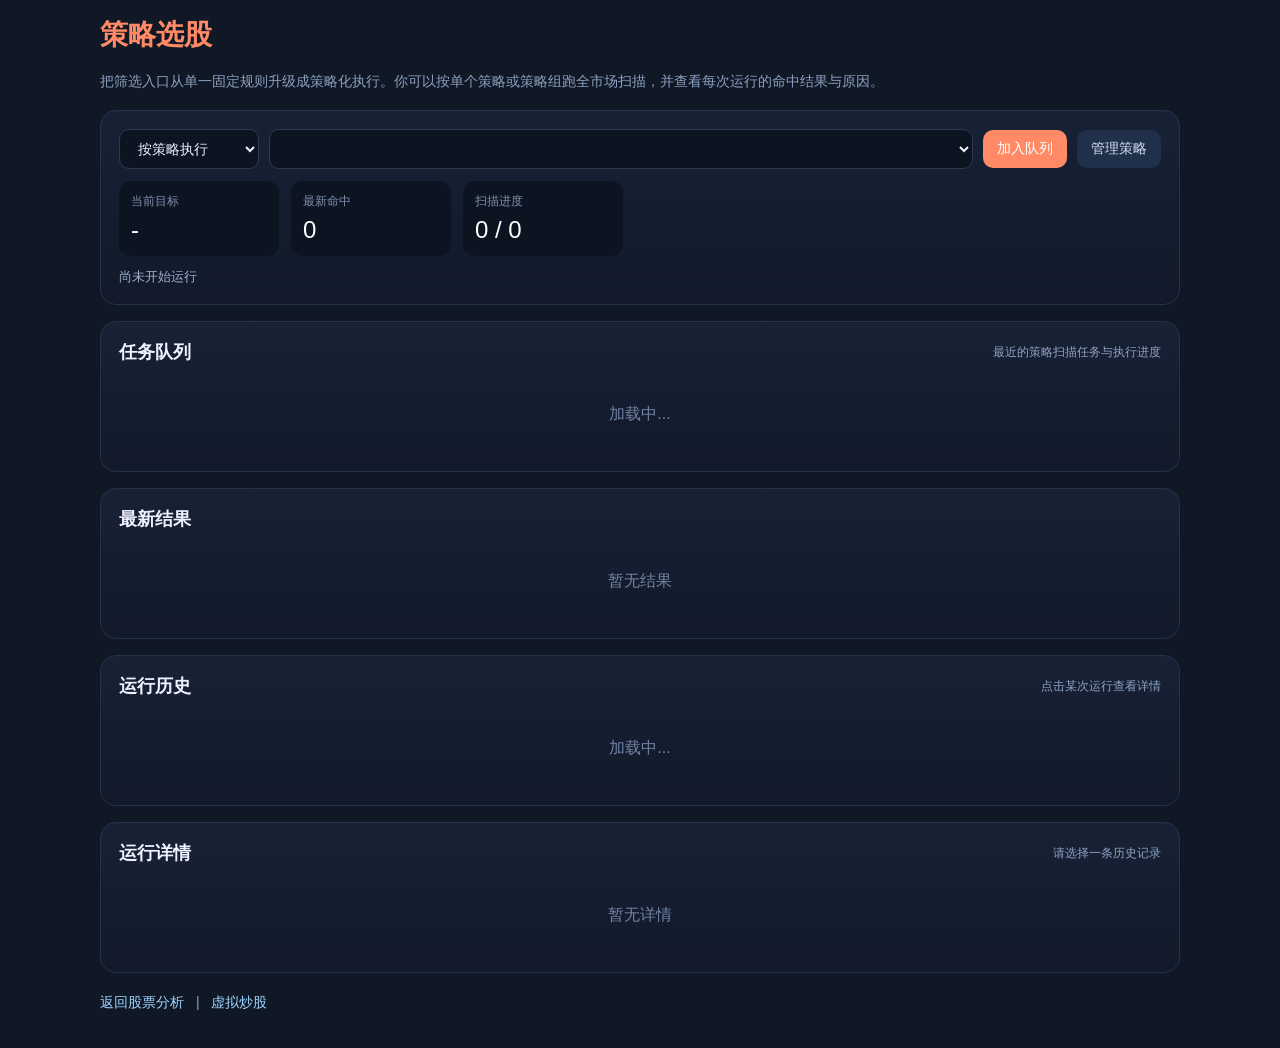
==== commit 7a723e31: "Add queued screening task flow" ====
--- a/templates/screener.html
+++ b/templates/screener.html
@@ -83,7 +83,7 @@
                     <option value="group">按策略组执行</option>
                 </select>
                 <select id="targetId"></select>
-                <button class="btn" id="runBtn" onclick="runScreener()">开始筛选</button>
+                <button class="btn" id="runBtn" onclick="runScreener()">加入队列</button>
                 <a class="btn secondary" href="/strategies">管理策略</a>
             </div>
             <div class="meta">
@@ -103,6 +103,16 @@
             <div class="meta">
                 <span id="statusText">尚未开始运行</span>
                 <span id="lastRunText"></span>
+            </div>
+        </div>
+
+        <div class="card">
+            <div class="section-title">
+                <h2>任务队列</h2>
+                <span class="small">最近的策略扫描任务与执行进度</span>
+            </div>
+            <div id="taskList" class="list">
+                <div class="empty">加载中...</div>
             </div>
         </div>
 
@@ -201,6 +211,7 @@
             lastStatusKey: '',
             lastResultKey: '',
             lastHistoryKey: '',
+            lastTaskKey: '',
             lastMatchedCount: -1,
             lastRunning: false,
             currentDetailKey: '',
@@ -228,7 +239,11 @@
         }
 
         function historySignature(items) {
-            return (items || []).map(item => `${item.run_date}:${item.run_time}:${item.target_type}:${item.target_id}:${item.matched_count}`).join('||');
+            return (items || []).map(item => `${item.run_token || ''}:${item.run_date}:${item.run_time}:${item.target_type}:${item.target_id}:${item.matched_count}`).join('||');
+        }
+
+        function taskSignature(items) {
+            return (items || []).map(item => `${item.id}:${item.status}:${item.progress_current}:${item.progress_total}:${item.result_text}:${item.error_text}`).join('||');
         }
 
         function updatePager(baseId, pageState, pageSize) {
@@ -370,11 +385,12 @@
             const startIndex = (historyState.page - 1) * HISTORY_PAGE_SIZE;
             const pageItems = items.slice(startIndex, startIndex + HISTORY_PAGE_SIZE);
             el.innerHTML = pageItems.map(item => `
-                <div class="item history-item" onclick="loadDetail('${item.run_date}', '${item.run_time}', '${item.target_type || ''}', '${item.target_id || ''}')">
+                <div class="item history-item" onclick="loadDetail('${item.run_date}', '${item.run_time}', '${item.target_type || ''}', '${item.target_id || ''}', '${item.run_token || ''}')">
                     <div class="row">
                         <div>
                             <div class="name" style="font-size:16px;">${item.target_name || '未命名目标'}</div>
                             <div class="small">${item.run_date} ${item.run_time} | ${item.target_type === 'group' ? '策略组' : '策略'} | ${item.target_logic || '-'}</div>
+                            <div class="small">${item.failure_summary || ''}</div>
                         </div>
                         <div class="small">命中 ${item.matched_count || 0} / ${item.total_stocks || 0}</div>
                     </div>
@@ -389,6 +405,37 @@
             historyState.items = items || [];
             updatePager('history', historyState, HISTORY_PAGE_SIZE);
             renderHistoryPage();
+        }
+
+        function renderTasks(items) {
+            const el = document.getElementById('taskList');
+            if (!items || items.length === 0) {
+                el.innerHTML = '<div class="empty">暂无任务</div>';
+                return;
+            }
+            el.innerHTML = items.map(item => {
+                const summary = item.progress_message || item.result_text || item.error_text || '-';
+                const progress = item.progress_total ? `${item.progress_current || 0} / ${item.progress_total}` : '-';
+                const matched = item.matched_count || 0;
+                const timeText = item.completed_at || item.started_at || item.created_at || '-';
+                return `
+                    <div class="item">
+                        <div class="row">
+                            <div>
+                                <div class="name" style="font-size:16px;">${item.target_name || '未命名目标'}</div>
+                                <div class="small">任务 #${item.id} | ${item.status || '-'} | ${timeText}</div>
+                            </div>
+                            <div class="small">命中 ${matched}</div>
+                        </div>
+                        <div>
+                            <span class="pill">${item.task_type || 'screening'}</span>
+                            <span class="pill">进度 ${progress}</span>
+                            <span class="pill">${item.target_type === 'group' ? '策略组' : '策略'}</span>
+                        </div>
+                        <div class="reason">${summary}</div>
+                    </div>
+                `;
+            }).join('');
         }
 
         function renderDetailPage() {
@@ -466,17 +513,20 @@
             document.getElementById('currentTarget').textContent = data.target_name || currentTargetName();
             document.getElementById('matchedCount').textContent = data.matched_count || 0;
             document.getElementById('progressValue').textContent = `${data.processed || 0} / ${data.total_stocks || 0}`;
-            document.getElementById('statusText').innerHTML = data.running
-                ? '<span class="status-live">正在扫描全市场...</span>'
-                : (data.status === 'completed' ? '最近一次运行已完成' : '当前没有运行中的任务');
+            document.getElementById('statusText').innerHTML = data.queued
+                ? `任务排队中${data.progress_message ? ' · ' + data.progress_message : ''}`
+                : data.running
+                    ? `<span class="status-live">正在扫描全市场...</span>${data.progress_message ? ' · ' + data.progress_message : ''}`
+                    : (data.status === 'completed' ? `最近一次运行已完成${data.progress_message ? ' · ' + data.progress_message : ''}` : (data.status === 'failed' ? `最近任务失败 · ${data.error || data.progress_message || '-'}` : '当前没有运行中的任务'));
             document.getElementById('lastRunText').textContent = data.time ? `最近运行：${data.time}` : '';
-            document.getElementById('runBtn').disabled = !!data.running;
+            document.getElementById('runBtn').disabled = false;
             if (data.running && (!state.lastRunning || data.matched_count !== state.lastMatchedCount)) {
                 loadResults(true);
             }
             if (!data.running && state.lastRunning) {
                 loadResults(true);
                 loadHistory(true);
+                loadTasks(true);
             }
             state.lastMatchedCount = data.matched_count || 0;
             state.lastRunning = !!data.running;
@@ -491,7 +541,8 @@
                 return;
             }
             state.lastResultKey = signature;
-            document.getElementById('resultMeta').textContent = data.time ? `${data.target_name || '-'} | ${data.time} | ${data.total} 只` : '';
+            const summary = data.failure_summary ? ` | 未命中原因: ${data.failure_summary}` : '';
+            document.getElementById('resultMeta').textContent = data.time ? `${data.target_name || '-'} | ${data.time} | ${data.total} 只${summary}` : '';
             renderResults(data.results || [], !force);
         }
 
@@ -506,11 +557,23 @@
             renderHistory(data.history || [], !force);
         }
 
-        async function loadDetail(runDate, runTime, targetType, targetId) {
+        async function loadTasks(force = false) {
+            const res = await fetch('/api/tasks?task_type=screening&limit=12&' + qs());
+            const data = await res.json();
+            const signature = taskSignature(data.tasks || []);
+            if (!force && signature === state.lastTaskKey) {
+                return;
+            }
+            state.lastTaskKey = signature;
+            renderTasks(data.tasks || []);
+        }
+
+        async function loadDetail(runDate, runTime, targetType, targetId, runToken = '') {
             const params = new URLSearchParams();
             if (targetType) params.set('target_type', targetType);
             if (targetId) params.set('target_id', targetId);
-            detailRequestKey = `${runDate}|${runTime}|${targetType}|${targetId}`;
+            if (runToken) params.set('run_token', runToken);
+            detailRequestKey = `${runToken}|${runDate}|${runTime}|${targetType}|${targetId}`;
             state.currentDetailKey = detailRequestKey;
             const res = await fetch(`/api/screener/history/${runDate}/${encodeURIComponent(runTime)}?` + params.toString());
             const data = await res.json();
@@ -529,11 +592,13 @@
                 return;
             }
             startPolling();
+            await loadTasks(true);
             await loadStatus();
         }
 
         async function refreshAll() {
             await loadStatus();
+            await loadTasks(true);
             await loadResults(true);
             await loadHistory(true);
         }
@@ -552,8 +617,10 @@
             }, 1000);
             slowPollTimer = setInterval(async () => {
                 if (state.lastRunning) {
+                    await loadTasks();
                     await loadResults();
                 } else {
+                    await loadTasks();
                     await loadResults();
                     await loadHistory();
                 }
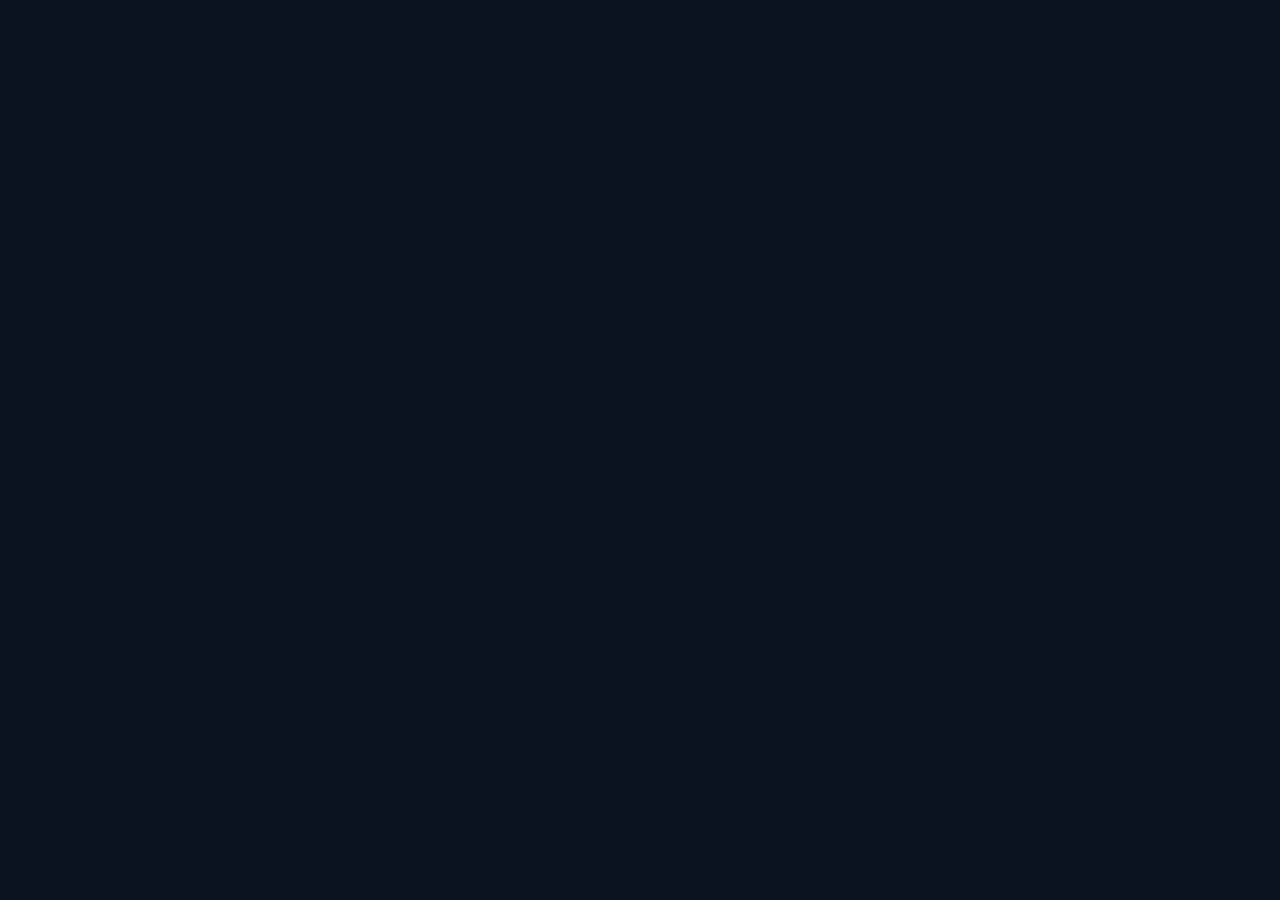
==== commit ef70c3f8: "refactor backend structure and simplify deployment" ====
--- a/templates/screener.html
+++ b/templates/screener.html
@@ -2,647 +2,956 @@
 <html lang="zh-CN">
 <head>
     <meta charset="UTF-8">
-    <meta name="viewport" content="width=device-width, initial-scale=1.0">
-    <title>策略选股</title>
+    <meta name="viewport" content="width=device-width, initial-scale=1.0, viewport-fit=cover">
+    <title>策略选股 · Stock AI</title>
+    <link rel="stylesheet" href="/static/base.css">
+    <script defer src="https://cdn.jsdelivr.net/npm/alpinejs@3.14.1/dist/cdn.min.js"></script>
     <style>
-        * { margin: 0; padding: 0; box-sizing: border-box; }
-        body { font-family: -apple-system, BlinkMacSystemFont, sans-serif; background: #101826; color: #eef2ff; padding: 16px; }
-        .container { max-width: 1080px; margin: 0 auto; }
-        h1 { font-size: 28px; margin-bottom: 16px; color: #ff8a65; }
-        .sub { color: #8aa0bf; font-size: 14px; margin-bottom: 18px; line-height: 1.6; }
-        .card { background: linear-gradient(180deg, #182235, #11192a); border: 1px solid #263248; border-radius: 16px; padding: 18px; margin-bottom: 16px; }
-        .toolbar { display: grid; grid-template-columns: 140px minmax(0, 1fr) auto auto; gap: 10px; align-items: center; }
-        .btn, select { border-radius: 10px; border: none; padding: 10px 14px; font-size: 14px; }
-        select { background: #0c1422; color: #eef2ff; border: 1px solid #2d3a52; }
-        .btn { background: #ff8a65; color: #fff; cursor: pointer; }
-        .btn.secondary { background: #20304a; color: #d4ddf0; }
-        .btn.green { background: #32c48d; color: #081b16; }
-        .btn:disabled { opacity: 0.6; cursor: not-allowed; }
-        .meta { display: flex; gap: 12px; flex-wrap: wrap; color: #9eb0cc; font-size: 13px; margin-top: 12px; }
-        .stat { background: #0c1422; border-radius: 12px; padding: 12px; min-width: 160px; }
-        .stat-label { color: #7f91ae; font-size: 12px; }
-        .stat-value { font-size: 24px; color: #fff; margin-top: 6px; }
-        .list { display: grid; gap: 10px; }
-        .item { background: #0d1626; border: 1px solid #202f47; border-radius: 14px; padding: 14px; }
-        .row { display: flex; justify-content: space-between; align-items: center; gap: 10px; flex-wrap: wrap; }
-        .name { font-size: 18px; font-weight: 700; }
-        .code { color: #7f91ae; font-size: 12px; margin-left: 8px; }
-        .pill { display: inline-block; padding: 4px 8px; border-radius: 999px; background: #20304a; color: #9ed4ff; font-size: 12px; margin-right: 6px; margin-top: 8px; }
-        .reason { color: #b7c4dc; font-size: 13px; margin-top: 10px; line-height: 1.6; }
-        .empty { text-align: center; color: #7083a3; padding: 28px 12px; }
-        .history-item { cursor: pointer; transition: border-color 0.2s, transform 0.2s; }
-        .history-item:hover { border-color: #ff8a65; transform: translateY(-1px); }
-        .small { font-size: 12px; color: #8ea3c4; }
-        .section-title { display: flex; justify-content: space-between; align-items: center; gap: 10px; margin-bottom: 12px; flex-wrap: wrap; }
-        .section-title h2 { font-size: 18px; }
-        .status-live { color: #7ef0ba; font-weight: 600; }
-        .pager { display: flex; justify-content: space-between; align-items: center; gap: 12px; flex-wrap: wrap; margin-bottom: 12px; }
-        .pager-info { color: #8ea3c4; font-size: 12px; }
-        .pager-actions { display: flex; align-items: center; gap: 8px; flex-wrap: wrap; }
-        .pager-btn { background: #20304a; color: #dbe6f9; border: none; border-radius: 8px; padding: 8px 12px; font-size: 12px; cursor: pointer; }
-        .pager-btn:disabled { opacity: 0.45; cursor: not-allowed; }
-        .page-chip { background: #0c1422; border: 1px solid #2d3a52; color: #eef2ff; border-radius: 8px; padding: 8px 12px; font-size: 12px; min-width: 86px; text-align: center; }
-        a { color: #9ed4ff; text-decoration: none; }
+        /* ---------- 页面级样式（复用 base.css tokens） ---------- */
+        .hero {
+            margin-bottom: var(--sp-5);
+        }
+        .hero-title-row {
+            display: flex;
+            align-items: baseline;
+            gap: var(--sp-3);
+            flex-wrap: wrap;
+            margin-bottom: var(--sp-2);
+        }
+        .hero-desc {
+            color: var(--text-2);
+            font-size: 13px;
+            max-width: 680px;
+        }
+
+        .nav-links {
+            display: flex;
+            gap: var(--sp-3);
+            align-items: center;
+            color: var(--text-3);
+            font-size: 12px;
+        }
+        .nav-links a { color: var(--text-2); }
+        .nav-links a:hover { color: var(--text-1); }
+
+        .toolbar {
+            display: grid;
+            grid-template-columns: minmax(120px, 160px) minmax(0, 1fr) auto auto;
+            gap: var(--sp-3);
+            align-items: center;
+        }
         @media (max-width: 720px) {
-            body { padding: 12px; }
-            h1 { font-size: 24px; }
-            .sub { font-size: 13px; }
-            .card { padding: 14px; border-radius: 14px; }
-            .toolbar { grid-template-columns: 1fr; }
-            .btn, select { width: 100%; min-height: 44px; }
-            .meta { gap: 10px; }
-            .stat { min-width: 0; flex: 1 1 calc(50% - 10px); }
-            .stat-value { font-size: 20px; }
-            .row { align-items: flex-start; }
-            .name { font-size: 16px; }
-            .pager { align-items: stretch; }
-            .pager-info { width: 100%; }
-            .pager-actions { width: 100%; display: grid; grid-template-columns: repeat(2, minmax(0, 1fr)); }
-            .pager-btn, .page-chip { width: 100%; text-align: center; min-width: 0; }
-        }
-        @media (max-width: 480px) {
-            body { padding: 10px; }
-            h1 { font-size: 22px; }
-            .card { padding: 12px; }
-            .meta { display: grid; grid-template-columns: 1fr; }
-            .stat { width: 100%; }
-            .pager-actions { grid-template-columns: 1fr 1fr; gap: 6px; }
-            .page-chip { grid-column: 1 / -1; order: -1; }
-        }
+            .toolbar {
+                grid-template-columns: 1fr 1fr;
+            }
+            .toolbar > .btn { grid-column: span 1; }
+        }
+
+        /* 状态卡 */
+        .status-card {
+            transition: border-color var(--t-med) var(--ease), background var(--t-med) var(--ease);
+        }
+        .status-card.is-running {
+            border-color: rgba(91, 141, 239, 0.35);
+            background: linear-gradient(180deg, rgba(91, 141, 239, 0.05), var(--card));
+        }
+        .status-grid {
+            display: grid;
+            grid-template-columns: repeat(3, minmax(0, 1fr));
+            gap: var(--sp-4);
+            margin-top: var(--sp-3);
+        }
+        @media (max-width: 560px) {
+            .status-grid { grid-template-columns: repeat(2, minmax(0, 1fr)); }
+            .status-grid > :nth-child(3) { grid-column: span 2; }
+        }
+        .stat-tile {
+            padding: var(--sp-3) var(--sp-4);
+            background: var(--bg-elev);
+            border-radius: var(--r-md);
+            border: 1px solid var(--border);
+        }
+        .stat-label {
+            font-size: 11px;
+            color: var(--text-3);
+            text-transform: uppercase;
+            letter-spacing: 0.04em;
+        }
+        .stat-value {
+            font-size: 20px;
+            font-weight: 700;
+            color: var(--text-1);
+            margin-top: 4px;
+            font-variant-numeric: tabular-nums;
+        }
+        .stat-sub {
+            font-size: 11px;
+            color: var(--text-2);
+            margin-top: 2px;
+        }
+        .status-progress-row {
+            margin-top: var(--sp-4);
+            display: flex;
+            align-items: center;
+            gap: var(--sp-3);
+        }
+        .status-progress-row .progress { flex: 1; }
+
+        /* 主栅格 */
+        .grid-main {
+            display: grid;
+            gap: var(--sp-4);
+        }
+        @media (min-width: 960px) {
+            .grid-main {
+                grid-template-columns: minmax(0, 2fr) minmax(0, 1fr);
+                align-items: start;
+            }
+            .col-history {
+                position: sticky;
+                top: var(--sp-4);
+                max-height: calc(100vh - var(--sp-5) - var(--sp-4));
+                overflow: hidden;
+                display: flex;
+                flex-direction: column;
+            }
+            .col-history .card-body { flex: 1; overflow-y: auto; }
+        }
+
+        /* 结果卡 */
+        .result-list {
+            display: flex;
+            flex-direction: column;
+            gap: var(--sp-3);
+        }
+        .result-item {
+            background: var(--bg-elev);
+            border: 1px solid var(--border);
+            border-radius: var(--r-md);
+            padding: var(--sp-4);
+            animation: fade-in-up var(--t-fast) var(--ease) both;
+            display: block;
+            text-decoration: none;
+            color: inherit;
+            cursor: pointer;
+            transition: border-color var(--t-fast) var(--ease), background var(--t-fast) var(--ease), transform var(--t-fast) var(--ease);
+        }
+        .result-item:hover {
+            border-color: var(--primary);
+            background: var(--card-hover);
+        }
+        .result-item:active { transform: scale(0.997); }
+        .result-item .result-link-hint {
+            font-size: 11px;
+            color: var(--text-3);
+            margin-left: var(--sp-2);
+            opacity: 0;
+            transition: opacity var(--t-fast) var(--ease);
+            white-space: nowrap;
+        }
+        .result-item:hover .result-link-hint {
+            opacity: 1;
+            color: var(--primary);
+        }
+        .result-item:nth-child(1) { animation-delay: 0ms; }
+        .result-item:nth-child(2) { animation-delay: 20ms; }
+        .result-item:nth-child(3) { animation-delay: 40ms; }
+        .result-item:nth-child(4) { animation-delay: 60ms; }
+        .result-item:nth-child(5) { animation-delay: 80ms; }
+        .result-head {
+            display: flex;
+            align-items: flex-start;
+            justify-content: space-between;
+            gap: var(--sp-3);
+            margin-bottom: var(--sp-3);
+        }
+        .result-name {
+            font-size: 16px;
+            font-weight: 700;
+            color: var(--text-1);
+            margin-right: var(--sp-2);
+        }
+        .result-code {
+            font-family: var(--font-mono);
+            font-size: 12px;
+            color: var(--text-3);
+        }
+        .result-strategies {
+            margin: var(--sp-2) 0;
+        }
+        .result-metrics {
+            display: grid;
+            grid-template-columns: repeat(3, minmax(0, 1fr));
+            gap: var(--sp-2);
+            margin-top: var(--sp-3);
+        }
+        .metric-tile {
+            padding: var(--sp-2) var(--sp-3);
+            background: var(--card);
+            border-radius: var(--r-sm);
+            border: 1px solid var(--border);
+        }
+        .metric-label {
+            font-size: 10px;
+            color: var(--text-3);
+            text-transform: uppercase;
+            letter-spacing: 0.04em;
+        }
+        .metric-value {
+            font-size: 14px;
+            font-weight: 600;
+            color: var(--text-1);
+            margin-top: 2px;
+            font-variant-numeric: tabular-nums;
+        }
+        .result-reason {
+            font-size: 12px;
+            color: var(--text-2);
+            line-height: 1.6;
+            margin-top: var(--sp-2);
+            padding: var(--sp-2) var(--sp-3);
+            background: var(--card);
+            border-radius: var(--r-sm);
+            border-left: 2px solid var(--primary);
+        }
+
+        /* 历史项 */
+        .history-list {
+            display: flex;
+            flex-direction: column;
+            gap: var(--sp-2);
+        }
+        .history-item {
+            padding: var(--sp-3);
+            background: var(--bg-elev);
+            border: 1px solid var(--border);
+            border-radius: var(--r-md);
+            cursor: pointer;
+            transition: border-color var(--t-fast) var(--ease), background var(--t-fast) var(--ease), transform var(--t-fast) var(--ease);
+        }
+        .history-item:hover {
+            border-color: var(--primary);
+            background: var(--card-hover);
+        }
+        .history-item.is-active {
+            border-color: var(--primary);
+            background: var(--primary-dim);
+        }
+        .history-head {
+            display: flex;
+            align-items: baseline;
+            justify-content: space-between;
+            gap: var(--sp-2);
+            flex-wrap: wrap;
+        }
+        .history-name {
+            font-size: 13px;
+            font-weight: 600;
+            color: var(--text-1);
+        }
+        .history-meta {
+            font-size: 11px;
+            color: var(--text-3);
+            font-variant-numeric: tabular-nums;
+            margin-top: 2px;
+        }
+
+        /* 失败摘要 */
+        .failure-summary {
+            margin-top: var(--sp-3);
+            padding: var(--sp-3);
+            background: rgba(247, 185, 85, 0.06);
+            border: 1px solid rgba(247, 185, 85, 0.2);
+            border-radius: var(--r-md);
+            font-size: 12px;
+            color: var(--text-2);
+            line-height: 1.6;
+        }
+        .failure-summary-label {
+            color: var(--accent);
+            font-weight: 600;
+            margin-right: 6px;
+        }
+
+        /* 抽屉内容 */
+        .drawer-meta {
+            display: flex;
+            gap: var(--sp-3);
+            align-items: center;
+            color: var(--text-2);
+            font-size: 12px;
+            flex-wrap: wrap;
+        }
+
+        /* 移动端 segmented 容器 */
+        .view-mobile-seg {
+            display: flex;
+            width: 100%;
+        }
+        .view-mobile-seg .seg {
+            flex: 1;
+            display: flex;
+        }
+
+        /* 隐藏 alpine 还没初始化前的原始 DOM */
+        [x-cloak] { display: none !important; }
     </style>
 </head>
 <body>
-    <div class="container">
-        <h1>策略选股</h1>
-        <div class="sub">把筛选入口从单一固定规则升级成策略化执行。你可以按单个策略或策略组跑全市场扫描，并查看每次运行的命中结果与原因。</div>
-
-        <div class="card">
+    <div class="page" x-data="screener()" x-init="init()" x-cloak>
+
+        <!-- ========== 头部 ========== -->
+        <header class="hero">
+            <div class="hero-title-row">
+                <h1 class="title-xl">策略选股</h1>
+                <span x-show="status && status.running" class="badge badge-dot badge-live"
+                      style="background: rgba(91, 141, 239, 0.16); color: var(--primary);">
+                    扫描中
+                </span>
+            </div>
+            <div class="hero-desc">
+                按单个策略或策略组跑全市场扫描，查看每次运行的命中结果与原因。策略可在
+                <a href="/strategies">策略管理</a> 里维护。
+            </div>
+        </header>
+
+        <!-- ========== 工具栏 ========== -->
+        <div class="card card-compact stack" style="margin-bottom: var(--sp-4);">
             <div class="toolbar">
-                <select id="targetType" onchange="onTargetTypeChange()">
+                <select class="select" x-model="targetType" @change="onTargetTypeChange()">
                     <option value="strategy">按策略执行</option>
                     <option value="group">按策略组执行</option>
                 </select>
-                <select id="targetId"></select>
-                <button class="btn" id="runBtn" onclick="runScreener()">加入队列</button>
-                <a class="btn secondary" href="/strategies">管理策略</a>
-            </div>
-            <div class="meta">
-                <div class="stat">
-                    <div class="stat-label">当前目标</div>
-                    <div class="stat-value" id="currentTarget">-</div>
-                </div>
-                <div class="stat">
-                    <div class="stat-label">最新命中</div>
-                    <div class="stat-value" id="matchedCount">0</div>
-                </div>
-                <div class="stat">
-                    <div class="stat-label">扫描进度</div>
-                    <div class="stat-value" id="progressValue">0 / 0</div>
-                </div>
-            </div>
-            <div class="meta">
-                <span id="statusText">尚未开始运行</span>
-                <span id="lastRunText"></span>
+                <select class="select" x-model.number="targetId">
+                    <template x-if="currentTargetList().length === 0">
+                        <option value="">暂无可选</option>
+                    </template>
+                    <template x-for="item in currentTargetList()" :key="item.id">
+                        <option :value="item.id" x-text="item.name"></option>
+                    </template>
+                </select>
+                <button class="btn btn-primary" @click="runScreener()"
+                        :disabled="!canRun">
+                    <template x-if="isStarting || (status && status.running)">
+                        <span class="spinner spinner-on-primary"></span>
+                    </template>
+                    <span x-text="status && status.running ? '运行中' : '开始扫描'"></span>
+                </button>
+                <a class="btn btn-ghost md-only" href="/strategies">管理策略</a>
             </div>
         </div>
 
-        <div class="card">
-            <div class="section-title">
-                <h2>任务队列</h2>
-                <span class="small">最近的策略扫描任务与执行进度</span>
+        <!-- ========== 状态卡 ========== -->
+        <section class="card status-card" :class="{ 'is-running': status && status.running }"
+                 style="margin-bottom: var(--sp-4);">
+            <div class="row-between">
+                <div>
+                    <div class="title-md" x-text="status && status.target_name ? status.target_name : (currentTargetName() || '等待选择目标')"></div>
+                    <div class="text-2 text-small" style="margin-top: 4px;">
+                        <template x-if="status && status.running">
+                            <span style="color: var(--primary);">正在扫描全市场…</span>
+                        </template>
+                        <template x-if="status && !status.running && status.status === 'completed'">
+                            <span>最近一次运行已完成</span>
+                        </template>
+                        <template x-if="status && !status.running && status.status !== 'completed'">
+                            <span>当前没有运行中的任务</span>
+                        </template>
+                        <template x-if="!status">
+                            <span>加载中…</span>
+                        </template>
+                    </div>
+                </div>
+                <div class="text-2 text-small" x-show="status && status.time">
+                    <span class="text-3">最近运行 · </span>
+                    <span x-text="status && status.time"></span>
+                </div>
             </div>
-            <div id="taskList" class="list">
-                <div class="empty">加载中...</div>
+
+            <div class="status-grid">
+                <div class="stat-tile">
+                    <div class="stat-label">命中</div>
+                    <div class="stat-value" x-text="(status && status.matched_count) || 0"></div>
+                    <div class="stat-sub">只股票</div>
+                </div>
+                <div class="stat-tile">
+                    <div class="stat-label">扫描进度</div>
+                    <div class="stat-value" x-text="`${(status && status.processed) || 0} / ${(status && status.total_stocks) || 0}`"></div>
+                    <div class="stat-sub" x-text="progressPercent + '%'"></div>
+                </div>
+                <div class="stat-tile">
+                    <div class="stat-label">目标类型</div>
+                    <div class="stat-value" style="font-size: 16px; padding-top: 2px;"
+                         x-text="targetType === 'group' ? '策略组' : '单策略'"></div>
+                    <div class="stat-sub" x-text="status && status.target_logic ? status.target_logic : '—'"></div>
+                </div>
+            </div>
+
+            <div class="status-progress-row" x-show="status && (status.total_stocks > 0 || status.running)">
+                <div class="progress">
+                    <div class="progress-bar" :style="`width: ${progressPercent}%`"></div>
+                </div>
+                <div class="text-3 text-small" x-text="progressPercent + '%'"></div>
+            </div>
+
+            <div class="failure-summary" x-show="status && status.failure_summary">
+                <span class="failure-summary-label">未命中摘要</span>
+                <span x-text="status && status.failure_summary"></span>
+            </div>
+        </section>
+
+        <!-- ========== 移动端 segmented 视图切换 ========== -->
+        <div class="sm-only" style="margin-bottom: var(--sp-3);">
+            <div class="seg view-mobile-seg">
+                <button class="seg-btn" :class="{ active: view === 'results' }" @click="view = 'results'">
+                    结果 <span class="text-3" x-text="`· ${results ? results.length : 0}`"></span>
+                </button>
+                <button class="seg-btn" :class="{ active: view === 'history' }" @click="view = 'history'">
+                    历史 <span class="text-3" x-text="`· ${history ? history.length : 0}`"></span>
+                </button>
             </div>
         </div>
 
-        <div class="card">
-            <div class="section-title">
-                <h2>最新结果</h2>
-                <span class="small" id="resultMeta"></span>
+        <!-- ========== 主内容 ========== -->
+        <div class="grid-main">
+
+            <!-- 结果列 -->
+            <section class="card" x-show="isDesktop || view === 'results'">
+                <div class="card-header">
+                    <div>
+                        <div class="title-lg">最新结果</div>
+                        <div class="text-2 text-small" x-show="results">
+                            共 <span x-text="results ? results.length : 0"></span> 条
+                            <span x-show="status && status.time" class="text-3"> · <span x-text="status && status.time"></span></span>
+                        </div>
+                    </div>
+                </div>
+
+                <!-- 骨架 -->
+                <template x-if="results === null">
+                    <div>
+                        <div class="skeleton skeleton-row"></div>
+                        <div class="skeleton skeleton-row"></div>
+                        <div class="skeleton skeleton-row"></div>
+                    </div>
+                </template>
+
+                <!-- 空态 -->
+                <template x-if="results !== null && results.length === 0">
+                    <div class="empty">
+                        <div class="empty-icon">🔍</div>
+                        <div>当前没有命中结果</div>
+                        <div class="text-3">选择策略后点击"开始扫描"</div>
+                    </div>
+                </template>
+
+                <!-- 列表 -->
+                <div class="result-list" x-show="results && results.length > 0">
+                    <template x-for="item in paginatedResults" :key="item.code">
+                        <a class="result-item" :href="stockDetailUrl(item.code)" :title="`查看 ${item.name} 的 K 线`">
+                            <div class="result-head">
+                                <div>
+                                    <span class="result-name" x-text="item.name"></span>
+                                    <span class="result-code" x-text="item.code"></span>
+                                    <span class="result-link-hint">查看 K 线 →</span>
+                                </div>
+                                <span class="score-badge">
+                                    <span x-text="Number(item.score || 0).toFixed(1)"></span>
+                                    <span class="score-unit">分</span>
+                                </span>
+                            </div>
+                            <div class="result-strategies">
+                                <template x-if="(item.matched_strategies || []).length > 0">
+                                    <template x-for="name in item.matched_strategies" :key="name">
+                                        <span class="pill" x-text="name"></span>
+                                    </template>
+                                </template>
+                                <template x-if="!item.matched_strategies || item.matched_strategies.length === 0">
+                                    <span class="pill" style="opacity: 0.6;">未返回命中策略</span>
+                                </template>
+                            </div>
+                            <div class="result-reason" x-text="item.reason || item.weekly || '—'"></div>
+                            <div class="result-metrics">
+                                <div class="metric-tile">
+                                    <div class="metric-label">成交量</div>
+                                    <div class="metric-value" x-text="formatVol(item.current_vol)"></div>
+                                </div>
+                                <div class="metric-tile">
+                                    <div class="metric-label">DIF</div>
+                                    <div class="metric-value" x-text="Number(item.dif || 0).toFixed(2)"></div>
+                                </div>
+                                <div class="metric-tile">
+                                    <div class="metric-label">DEA</div>
+                                    <div class="metric-value" x-text="Number(item.dea || 0).toFixed(2)"></div>
+                                </div>
+                            </div>
+                        </a>
+                    </template>
+                </div>
+
+                <!-- 分页 -->
+                <div class="pager" x-show="results && results.length > PAGE_SIZE">
+                    <div class="pager-info">共 <span x-text="results ? results.length : 0"></span> 条，每页 <span x-text="PAGE_SIZE"></span> 条</div>
+                    <div class="pager-actions">
+                        <button class="btn btn-ghost btn-sm" @click="resultsPage = 1" :disabled="resultsPage === 1">首页</button>
+                        <button class="btn btn-ghost btn-sm" @click="resultsPage--" :disabled="resultsPage === 1">上一页</button>
+                        <span class="pager-chip" x-text="`${resultsPage} / ${totalPages(results)}`"></span>
+                        <button class="btn btn-ghost btn-sm" @click="resultsPage++" :disabled="resultsPage >= totalPages(results)">下一页</button>
+                        <button class="btn btn-ghost btn-sm" @click="resultsPage = totalPages(results)" :disabled="resultsPage >= totalPages(results)">末页</button>
+                    </div>
+                </div>
+            </section>
+
+            <!-- 历史列 -->
+            <aside class="card col-history" x-show="isDesktop || view === 'history'">
+                <div class="card-header">
+                    <div class="title-lg">运行历史</div>
+                    <div class="text-3 text-small">点击查看详情</div>
+                </div>
+                <div class="card-body">
+                    <template x-if="history === null">
+                        <div>
+                            <div class="skeleton skeleton-row" style="height: 60px;"></div>
+                            <div class="skeleton skeleton-row" style="height: 60px;"></div>
+                        </div>
+                    </template>
+
+                    <template x-if="history !== null && history.length === 0">
+                        <div class="empty">
+                            <div class="text-3">暂无历史记录</div>
+                        </div>
+                    </template>
+
+                    <div class="history-list" x-show="history && history.length > 0">
+                        <template x-for="item in paginatedHistory" :key="(item.run_token || '') + item.run_date + item.run_time">
+                            <div class="history-item"
+                                 :class="{ 'is-active': isActiveHistory(item) }"
+                                 @click="openDetail(item)">
+                                <div class="history-head">
+                                    <span class="history-name" x-text="item.target_name || '未命名目标'"></span>
+                                    <span class="badge badge-dim" x-text="`${item.matched_count || 0} / ${item.total_stocks || 0}`"></span>
+                                </div>
+                                <div class="history-meta">
+                                    <span x-text="item.run_date"></span>
+                                    <span x-text="' · ' + item.run_time"></span>
+                                    <span x-text="' · ' + (item.target_type === 'group' ? '策略组' : '策略')"></span>
+                                    <span x-show="item.target_logic" x-text="' · ' + item.target_logic"></span>
+                                </div>
+                            </div>
+                        </template>
+                    </div>
+
+                    <div class="pager" x-show="history && history.length > PAGE_SIZE">
+                        <div class="pager-actions" style="width: 100%; justify-content: space-between;">
+                            <button class="btn btn-ghost btn-sm" @click="historyPage--" :disabled="historyPage === 1">上一页</button>
+                            <span class="pager-chip" x-text="`${historyPage} / ${totalPages(history)}`"></span>
+                            <button class="btn btn-ghost btn-sm" @click="historyPage++" :disabled="historyPage >= totalPages(history)">下一页</button>
+                        </div>
+                    </div>
+                </div>
+            </aside>
+        </div>
+
+        <!-- 底部导航 -->
+        <footer class="nav-links" style="margin-top: var(--sp-5); justify-content: center;">
+            <a href="/">股票分析</a>
+            <span>·</span>
+            <a href="/strategies">策略管理</a>
+            <span>·</span>
+        </footer>
+
+        <!-- ========== 详情抽屉 ========== -->
+        <template x-if="detail">
+            <div>
+                <div class="drawer-backdrop"
+                     x-transition.opacity
+                     @click="closeDetail()"></div>
+                <aside class="drawer"
+                       x-transition:enter="drawer-enter"
+                       x-transition:enter-start="drawer-enter-start"
+                       x-transition:enter-end="drawer-enter-end"
+                       x-transition:leave="drawer-leave"
+                       x-transition:leave-start="drawer-leave-start"
+                       x-transition:leave-end="drawer-leave-end">
+                    <header class="drawer-header">
+                        <div>
+                            <div class="title-lg" x-text="detail.target_name || '运行详情'"></div>
+                            <div class="drawer-meta" style="margin-top: 4px;">
+                                <span x-text="detail.run_date"></span>
+                                <span x-text="detail.run_time"></span>
+                                <span class="badge badge-dim" x-text="`${detail.results ? detail.results.length : 0} 只命中`"></span>
+                            </div>
+                        </div>
+                        <button class="btn btn-ghost btn-icon" @click="closeDetail()" aria-label="关闭">✕</button>
+                    </header>
+                    <div class="drawer-body">
+                        <template x-if="detail.results === null">
+                            <div>
+                                <div class="skeleton skeleton-row"></div>
+                                <div class="skeleton skeleton-row"></div>
+                            </div>
+                        </template>
+                        <template x-if="detail.results !== null && detail.results.length === 0">
+                            <div class="empty">
+                                <div class="text-3">本次运行没有命中股票</div>
+                            </div>
+                        </template>
+                        <div class="result-list" x-show="detail.results && detail.results.length > 0">
+                            <template x-for="item in paginatedDetail" :key="item.stock_code">
+                                <a class="result-item" :href="stockDetailUrl(item.stock_code)" :title="`查看 ${item.stock_name} 的 K 线`">
+                                    <div class="result-head">
+                                        <div>
+                                            <span class="result-name" x-text="item.stock_name"></span>
+                                            <span class="result-code" x-text="item.stock_code"></span>
+                                            <span class="result-link-hint">查看 K 线 →</span>
+                                        </div>
+                                        <span class="score-badge">
+                                            <span x-text="Number(item.score || 0).toFixed(1)"></span>
+                                            <span class="score-unit">分</span>
+                                        </span>
+                                    </div>
+                                    <div class="result-strategies">
+                                        <template x-for="name in splitMatched(item.matched_strategies)" :key="name">
+                                            <span class="pill" x-text="name"></span>
+                                        </template>
+                                    </div>
+                                    <div class="result-reason" x-text="item.weekly_condition || '—'"></div>
+                                </a>
+                            </template>
+                        </div>
+                    </div>
+                    <div class="drawer-footer" x-show="detail.results && detail.results.length > PAGE_SIZE">
+                        <div class="pager-actions" style="width: 100%; justify-content: space-between;">
+                            <button class="btn btn-ghost btn-sm" @click="detailPage--" :disabled="detailPage === 1">上一页</button>
+                            <span class="pager-chip" x-text="`${detailPage} / ${totalPages(detail.results)}`"></span>
+                            <button class="btn btn-ghost btn-sm" @click="detailPage++" :disabled="detailPage >= totalPages(detail.results)">下一页</button>
+                        </div>
+                    </div>
+                </aside>
             </div>
-            <div class="pager" id="resultPager" style="display:none;">
-                <div class="pager-info" id="resultPagerInfo"></div>
-                <div class="pager-actions">
-                    <button class="pager-btn" id="resultFirstBtn" onclick="goToResultPage(1)">第一页</button>
-                    <button class="pager-btn" id="resultPrevBtn" onclick="goToResultPage(resultState.page - 1)">上一页</button>
-                    <span class="page-chip" id="resultPageChip">1 / 1</span>
-                    <button class="pager-btn" id="resultNextBtn" onclick="goToResultPage(resultState.page + 1)">下一页</button>
-                    <button class="pager-btn" id="resultLastBtn" onclick="goToResultPage(resultState.totalPages)">最后一页</button>
-                </div>
-            </div>
-            <div id="resultList" class="list">
-                <div class="empty">暂无结果</div>
-            </div>
-        </div>
-
-        <div class="card">
-            <div class="section-title">
-                <h2>运行历史</h2>
-                <span class="small">点击某次运行查看详情</span>
-            </div>
-            <div class="pager" id="historyPager" style="display:none;">
-                <div class="pager-info" id="historyPagerInfo"></div>
-                <div class="pager-actions">
-                    <button class="pager-btn" id="historyFirstBtn" onclick="goToHistoryPage(1)">第一页</button>
-                    <button class="pager-btn" id="historyPrevBtn" onclick="goToHistoryPage(historyState.page - 1)">上一页</button>
-                    <span class="page-chip" id="historyPageChip">1 / 1</span>
-                    <button class="pager-btn" id="historyNextBtn" onclick="goToHistoryPage(historyState.page + 1)">下一页</button>
-                    <button class="pager-btn" id="historyLastBtn" onclick="goToHistoryPage(historyState.totalPages)">最后一页</button>
-                </div>
-            </div>
-            <div id="historyList" class="list">
-                <div class="empty">加载中...</div>
-            </div>
-        </div>
-
-        <div class="card">
-            <div class="section-title">
-                <h2>运行详情</h2>
-                <span class="small" id="detailMeta">请选择一条历史记录</span>
-            </div>
-            <div class="pager" id="detailPager" style="display:none;">
-                <div class="pager-info" id="detailPagerInfo"></div>
-                <div class="pager-actions">
-                    <button class="pager-btn" id="detailFirstBtn" onclick="goToDetailPage(1)">第一页</button>
-                    <button class="pager-btn" id="detailPrevBtn" onclick="goToDetailPage(detailState.page - 1)">上一页</button>
-                    <span class="page-chip" id="detailPageChip">1 / 1</span>
-                    <button class="pager-btn" id="detailNextBtn" onclick="goToDetailPage(detailState.page + 1)">下一页</button>
-                    <button class="pager-btn" id="detailLastBtn" onclick="goToDetailPage(detailState.totalPages)">最后一页</button>
-                </div>
-            </div>
-            <div id="detailList" class="list">
-                <div class="empty">暂无详情</div>
-            </div>
-        </div>
-
-        <div class="sub" style="margin-top:18px;">
-            <a href="/">返回股票分析</a>
-            <span style="margin:0 8px;">|</span>
-            <a href="/vt">虚拟炒股</a>
-        </div>
+        </template>
+
     </div>
 
+    <style>
+        /* 抽屉进出动画（只在此页面使用） */
+        .drawer-enter { transition: transform var(--t-med) var(--ease); }
+        .drawer-enter-start { transform: translateX(100%); }
+        .drawer-enter-end { transform: translateX(0); }
+        .drawer-leave { transition: transform var(--t-fast) var(--ease); }
+        .drawer-leave-start { transform: translateX(0); }
+        .drawer-leave-end { transform: translateX(100%); }
+    </style>
+
     <script>
-        let targetOptions = { strategies: [], groups: [] };
-        let fastPollTimer = null;
-        let slowPollTimer = null;
-        let detailRequestKey = '';
-        let resultRenderToken = 0;
-        const RESULT_PAGE_SIZE = 10;
-        const HISTORY_PAGE_SIZE = 10;
-        const DETAIL_PAGE_SIZE = 10;
-        let resultState = {
-            items: [],
-            page: 1,
-            totalPages: 1,
-        };
-        let historyState = {
-            items: [],
-            page: 1,
-            totalPages: 1,
-        };
-        let detailState = {
-            items: [],
-            page: 1,
-            totalPages: 1,
-        };
-        let state = {
-            lastStatusKey: '',
-            lastResultKey: '',
-            lastHistoryKey: '',
-            lastTaskKey: '',
-            lastMatchedCount: -1,
-            lastRunning: false,
-            currentDetailKey: '',
-        };
-
-        function qs() {
-            const targetType = document.getElementById('targetType').value;
-            const targetId = document.getElementById('targetId').value;
-            const params = new URLSearchParams();
-            if (targetType) params.set('target_type', targetType);
-            if (targetId) params.set('target_id', targetId);
-            return params.toString();
-        }
-
-        function currentTargetName() {
-            const targetType = document.getElementById('targetType').value;
-            const targetId = Number(document.getElementById('targetId').value || 0);
-            const list = targetType === 'group' ? targetOptions.groups : targetOptions.strategies;
-            const found = list.find(item => Number(item.id) === targetId);
-            return found ? found.name : '-';
-        }
-
-        function resultSignature(items) {
-            return (items || []).map(item => `${item.code}:${item.score}:${item.reason}:${(item.matched_strategies || []).join('|')}`).join('||');
-        }
-
-        function historySignature(items) {
-            return (items || []).map(item => `${item.run_token || ''}:${item.run_date}:${item.run_time}:${item.target_type}:${item.target_id}:${item.matched_count}`).join('||');
-        }
-
-        function taskSignature(items) {
-            return (items || []).map(item => `${item.id}:${item.status}:${item.progress_current}:${item.progress_total}:${item.result_text}:${item.error_text}`).join('||');
-        }
-
-        function updatePager(baseId, pageState, pageSize) {
-            const pager = document.getElementById(baseId + 'Pager');
-            const total = pageState.items.length;
-            pageState.totalPages = Math.max(1, Math.ceil(total / pageSize));
-            pageState.page = Math.min(Math.max(1, pageState.page), pageState.totalPages);
-            if (total <= pageSize) {
-                pager.style.display = 'none';
-                return;
-            }
-            pager.style.display = 'flex';
-            document.getElementById(baseId + 'PagerInfo').textContent = `共 ${total} 条， 每页 ${pageSize} 条`;
-            document.getElementById(baseId + 'PageChip').textContent = `${pageState.page} / ${pageState.totalPages}`;
-            document.getElementById(baseId + 'FirstBtn').disabled = pageState.page === 1;
-            document.getElementById(baseId + 'PrevBtn').disabled = pageState.page === 1;
-            document.getElementById(baseId + 'NextBtn').disabled = pageState.page === pageState.totalPages;
-            document.getElementById(baseId + 'LastBtn').disabled = pageState.page === pageState.totalPages;
-        }
-
-        function updateResultPager() {
-            updatePager('result', resultState, RESULT_PAGE_SIZE);
-        }
-
-        function goToResultPage(page) {
-            const nextPage = Math.min(Math.max(1, page), resultState.totalPages);
-            if (nextPage === resultState.page) {
-                return;
-            }
-            resultState.page = nextPage;
-            updateResultPager();
-            renderResultsPage();
-        }
-
-        function goToHistoryPage(page) {
-            const nextPage = Math.min(Math.max(1, page), historyState.totalPages);
-            if (nextPage === historyState.page) {
-                return;
-            }
-            historyState.page = nextPage;
-            updatePager('history', historyState, HISTORY_PAGE_SIZE);
-            renderHistoryPage();
-        }
-
-        function goToDetailPage(page) {
-            const nextPage = Math.min(Math.max(1, page), detailState.totalPages);
-            if (nextPage === detailState.page) {
-                return;
-            }
-            detailState.page = nextPage;
-            updatePager('detail', detailState, DETAIL_PAGE_SIZE);
-            renderDetailPage();
-        }
-
-        function resultCardTemplate(item) {
-            return `
-                <div class="item">
-                    <div class="row">
-                        <div>
-                            <span class="name">${item.name}</span>
-                            <span class="code">${item.code}</span>
-                        </div>
-                        <div class="small">评分 ${Number(item.score || 0).toFixed(1)}</div>
-                    </div>
-                    <div>${(item.matched_strategies || []).map(name => `<span class="pill">${name}</span>`).join('') || '<span class="pill">未返回命中策略</span>'}</div>
-                    <div class="reason">${item.reason || item.weekly || '-'}</div>
-                    <div class="small" style="margin-top:10px;">成交量 ${formatVol(item.current_vol)} | DIF ${Number(item.dif || 0).toFixed(2)} | DEA ${Number(item.dea || 0).toFixed(2)}</div>
-                </div>
-            `;
-        }
-
-        function renderResultsPage() {
-            const el = document.getElementById('resultList');
-            resultRenderToken += 1;
-            const currentToken = resultRenderToken;
-            const items = resultState.items || [];
-            if (!items || items.length === 0) {
-                el.innerHTML = '<div class="empty">暂无命中结果</div>';
-                return;
-            }
-            const startIndex = (resultState.page - 1) * RESULT_PAGE_SIZE;
-            const pageItems = items.slice(startIndex, startIndex + RESULT_PAGE_SIZE);
-            const firstChunkSize = 20;
-            const chunkSize = 40;
-            el.innerHTML = pageItems.slice(0, firstChunkSize).map(resultCardTemplate).join('');
-            if (pageItems.length <= firstChunkSize) {
-                return;
-            }
-
-            let cursor = firstChunkSize;
-            const appendChunk = () => {
-                if (currentToken !== resultRenderToken) {
-                    return;
-                }
-                const nextSlice = pageItems.slice(cursor, cursor + chunkSize);
-                if (nextSlice.length === 0) {
-                    return;
-                }
-                el.insertAdjacentHTML('beforeend', nextSlice.map(resultCardTemplate).join(''));
-                cursor += chunkSize;
-                if (cursor < pageItems.length) {
-                    if (window.requestIdleCallback) {
-                        window.requestIdleCallback(appendChunk, { timeout: 120 });
-                    } else {
-                        window.setTimeout(appendChunk, 16);
+        function screener() {
+            return {
+                // ========== 常量 ==========
+                PAGE_SIZE: 10,
+
+                // ========== 静态 / 配置状态 ==========
+                targets: { strategies: [], groups: [] },
+                targetType: 'strategy',
+                targetId: null,
+                isDesktop: window.matchMedia('(min-width: 960px)').matches,
+                view: 'results',          // 仅移动端用：'results' | 'history'
+                isStarting: false,
+
+                // ========== 数据状态（null 表示未加载，[] 表示空结果） ==========
+                status: null,
+                results: null,
+                resultsPage: 1,
+                history: null,
+                historyPage: 1,
+                detail: null,             // { run_date, run_time, target_type, target_id, target_name, run_token, results, total }
+                detailPage: 1,
+
+                // ========== 内部运行时 ==========
+                gen: 0,                   // 目标变更时自增，用于丢弃旧响应
+                timers: { status: null, results: null },
+                controllers: {},          // 每个 channel 的 AbortController
+
+                // ========== 计算属性 ==========
+                get progressPercent() {
+                    const s = this.status;
+                    if (!s || !s.total_stocks) return 0;
+                    return Math.min(100, Math.round((s.processed || 0) / s.total_stocks * 100));
+                },
+                get canRun() {
+                    return !!this.targetId && !this.isStarting && !(this.status && this.status.running);
+                },
+                get paginatedResults() {
+                    if (!this.results) return [];
+                    const start = (this.resultsPage - 1) * this.PAGE_SIZE;
+                    return this.results.slice(start, start + this.PAGE_SIZE);
+                },
+                get paginatedHistory() {
+                    if (!this.history) return [];
+                    const start = (this.historyPage - 1) * this.PAGE_SIZE;
+                    return this.history.slice(start, start + this.PAGE_SIZE);
+                },
+                get paginatedDetail() {
+                    if (!this.detail || !this.detail.results) return [];
+                    const start = (this.detailPage - 1) * this.PAGE_SIZE;
+                    return this.detail.results.slice(start, start + this.PAGE_SIZE);
+                },
+
+                // ========== 初始化 ==========
+                async init() {
+                    // 响应式断点
+                    const mq = window.matchMedia('(min-width: 960px)');
+                    const syncMq = () => { this.isDesktop = mq.matches; };
+                    mq.addEventListener ? mq.addEventListener('change', syncMq) : mq.addListener(syncMq);
+
+                    // 从 URL 预选目标（便于从策略页点"去选股页运行"跳过来）
+                    try {
+                        const qs = new URLSearchParams(window.location.search);
+                        const qType = qs.get('target_type');
+                        const qId = qs.get('target_id');
+                        if (qType === 'strategy' || qType === 'group') this.targetType = qType;
+                        if (qId) this.targetId = Number(qId);
+                    } catch (_) {}
+
+                    // 先加载目标、首轮数据，再开启 watch（避免 syncTargetSelection 触发双重刷新）
+                    await this.loadTargets();
+                    if (this.targetId) {
+                        await this.refreshAll('init');
                     }
-                }
+                    this.$watch('targetId', () => this.onTargetChange());
+                    this.startPolling();
+
+                    // 页面销毁时清理
+                    window.addEventListener('beforeunload', () => this.stopPolling());
+                },
+
+                // ========== 目标管理 ==========
+                currentTargetList() {
+                    if (this.targetType === 'group') return this.targets.groups || [];
+                    return (this.targets.strategies || []).filter(s => s.enabled !== 0);
+                },
+                currentTargetName() {
+                    const list = this.currentTargetList();
+                    const found = list.find(x => Number(x.id) === Number(this.targetId));
+                    return found ? found.name : '';
+                },
+                async loadTargets() {
+                    try {
+                        const res = await fetch('/api/screener/targets');
+                        this.targets = await res.json();
+                        this.syncTargetSelection();
+                    } catch (e) {
+                        console.error('加载目标失败', e);
+                    }
+                },
+                syncTargetSelection() {
+                    const list = this.currentTargetList();
+                    if (list.length === 0) { this.targetId = null; return; }
+                    const exists = list.some(x => Number(x.id) === Number(this.targetId));
+                    if (!exists) this.targetId = list[0].id;
+                },
+                onTargetTypeChange() {
+                    this.syncTargetSelection();
+                },
+
+                // ========== 状态切换：重置 + 取消 + 重新拉 ==========
+                onTargetChange() {
+                    this.gen++;
+                    this.cancelInflight();
+                    this.results = null;
+                    this.history = null;
+                    this.resultsPage = 1;
+                    this.historyPage = 1;
+                    this.detail = null;
+                    this.refreshAll('target-change');
+                },
+
+                cancelInflight() {
+                    Object.values(this.controllers).forEach(c => { try { c && c.abort(); } catch (_) {} });
+                    this.controllers = {};
+                },
+
+                async fetchJson(channel, url) {
+                    const myGen = this.gen;
+                    try {
+                        if (this.controllers[channel]) {
+                            try { this.controllers[channel].abort(); } catch (_) {}
+                        }
+                        const ctrl = new AbortController();
+                        this.controllers[channel] = ctrl;
+                        const res = await fetch(url, { signal: ctrl.signal });
+                        if (myGen !== this.gen) return null;   // 目标已变，丢弃
+                        if (!res.ok) return null;
+                        return await res.json();
+                    } catch (e) {
+                        if (e.name === 'AbortError') return null;
+                        console.warn(`[${channel}] fetch failed`, e);
+                        return null;
+                    } finally {
+                        if (this.controllers[channel] && this.controllers[channel].signal.aborted) {
+                            delete this.controllers[channel];
+                        }
+                    }
+                },
+
+                buildQuery() {
+                    const p = new URLSearchParams();
+                    if (this.targetType) p.set('target_type', this.targetType);
+                    if (this.targetId) p.set('target_id', this.targetId);
+                    return p.toString();
+                },
+
+                // ========== 主拉取 ==========
+                async refreshAll(reason) {
+                    if (!this.targetId) return;
+                    await Promise.all([
+                        this.loadStatus(),
+                        this.loadResults(),
+                        this.loadHistory(),
+                    ]);
+                },
+
+                async loadStatus() {
+                    if (!this.targetId) return;
+                    const data = await this.fetchJson('status', '/api/screener/status?' + this.buildQuery());
+                    if (data) this.status = data;
+                },
+
+                async loadResults() {
+                    if (!this.targetId) return;
+                    const data = await this.fetchJson('results', '/api/screener/results?' + this.buildQuery());
+                    if (!data) return;
+                    const items = data.results || [];
+                    // 列表长度变化或当前页无内容时回到首页；否则保留页码
+                    const prevLen = (this.results || []).length;
+                    this.results = items;
+                    const totalPages = this.totalPages(items);
+                    if (this.resultsPage > totalPages) this.resultsPage = Math.max(1, totalPages);
+                    if (prevLen === 0 && items.length > 0) this.resultsPage = 1;
+                },
+
+                async loadHistory() {
+                    if (!this.targetId) return;
+                    const data = await this.fetchJson('history', '/api/screener/history?' + this.buildQuery());
+                    if (!data) return;
+                    this.history = data.history || [];
+                    const totalPages = this.totalPages(this.history);
+                    if (this.historyPage > totalPages) this.historyPage = Math.max(1, totalPages);
+                },
+
+                // ========== 运行 ==========
+                async runScreener() {
+                    if (!this.canRun) return;
+                    this.isStarting = true;
+                    try {
+                        const res = await fetch('/api/screener/run?' + this.buildQuery());
+                        const data = await res.json();
+                        if (!res.ok) {
+                            alert(data.message || data.error || '启动失败');
+                            return;
+                        }
+                        await this.loadStatus();
+                    } finally {
+                        this.isStarting = false;
+                    }
+                },
+
+                // ========== 轮询 ==========
+                startPolling() {
+                    this.scheduleStatus();
+                    this.scheduleResults();
+                },
+
+                stopPolling() {
+                    if (this.timers.status) clearTimeout(this.timers.status);
+                    if (this.timers.results) clearTimeout(this.timers.results);
+                    this.timers.status = this.timers.results = null;
+                    this.cancelInflight();
+                },
+
+                scheduleStatus() {
+                    if (this.timers.status) clearTimeout(this.timers.status);
+                    this.timers.status = setTimeout(async () => {
+                        await this.loadStatus();
+                        this.scheduleStatus();
+                    }, 1000);
+                },
+
+                scheduleResults() {
+                    if (this.timers.results) clearTimeout(this.timers.results);
+                    const interval = (this.status && this.status.running) ? 2000 : 5000;
+                    this.timers.results = setTimeout(async () => {
+                        const wasRunning = !!(this.status && this.status.running);
+                        await this.loadResults();
+                        if (!wasRunning) {
+                            // 完成后也再刷一次历史，确保新运行进入列表
+                            await this.loadHistory();
+                        }
+                        this.scheduleResults();
+                    }, interval);
+                },
+
+                // ========== 详情 ==========
+                async openDetail(item) {
+                    const key = `${item.run_token || ''}|${item.run_date}|${item.run_time}`;
+                    this.detail = {
+                        run_date: item.run_date,
+                        run_time: item.run_time,
+                        target_type: item.target_type,
+                        target_id: item.target_id,
+                        target_name: item.target_name,
+                        run_token: item.run_token,
+                        _key: key,
+                        results: null,
+                    };
+                    this.detailPage = 1;
+
+                    const params = new URLSearchParams();
+                    if (item.target_type) params.set('target_type', item.target_type);
+                    if (item.target_id) params.set('target_id', item.target_id);
+                    if (item.run_token) params.set('run_token', item.run_token);
+
+                    const url = `/api/screener/history/${encodeURIComponent(item.run_date)}/${encodeURIComponent(item.run_time)}?${params.toString()}`;
+                    const data = await this.fetchJson('detail', url);
+                    if (!data) return;
+                    // 若用户已切到另一条详情，就丢弃
+                    if (!this.detail || this.detail._key !== key) return;
+                    this.detail.results = data.results || [];
+                },
+
+                closeDetail() {
+                    this.detail = null;
+                    this.detailPage = 1;
+                },
+
+                isActiveHistory(item) {
+                    if (!this.detail) return false;
+                    const k = `${item.run_token || ''}|${item.run_date}|${item.run_time}`;
+                    return this.detail._key === k;
+                },
+
+                // ========== 工具函数 ==========
+                totalPages(list) {
+                    if (!list || list.length === 0) return 1;
+                    return Math.max(1, Math.ceil(list.length / this.PAGE_SIZE));
+                },
+                formatVol(v) {
+                    const n = Number(v || 0);
+                    if (!n) return '—';
+                    if (n >= 1e8) return (n / 1e8).toFixed(2) + '亿';
+                    if (n >= 1e4) return (n / 1e4).toFixed(2) + '万';
+                    return n.toFixed(0);
+                },
+                splitMatched(raw) {
+                    if (!raw) return [];
+                    if (Array.isArray(raw)) return raw;
+                    return String(raw).split(',').map(s => s.trim()).filter(Boolean);
+                },
+                stockDetailUrl(code) {
+                    if (!code) return '#';
+                    return `/?code=${encodeURIComponent(code)}`;
+                },
             };
-
-            if (window.requestIdleCallback) {
-                window.requestIdleCallback(appendChunk, { timeout: 120 });
-            } else {
-                window.setTimeout(appendChunk, 16);
-            }
-        }
-
-        function renderResults(items, preservePage = true) {
-            const previousFirstCode = (resultState.items[(resultState.page - 1) * RESULT_PAGE_SIZE] || {}).code;
-            resultState.items = items || [];
-            if (!preservePage) {
-                resultState.page = 1;
-            } else if (previousFirstCode) {
-                const newIndex = resultState.items.findIndex(item => item.code === previousFirstCode);
-                if (newIndex >= 0) {
-                    resultState.page = Math.floor(newIndex / RESULT_PAGE_SIZE) + 1;
-                }
-            }
-            updateResultPager();
-            renderResultsPage();
-        }
-
-        function renderHistoryPage() {
-            const el = document.getElementById('historyList');
-            const items = historyState.items || [];
-            if (!items || items.length === 0) {
-                el.innerHTML = '<div class="empty">暂无历史记录</div>';
-                return;
-            }
-            const startIndex = (historyState.page - 1) * HISTORY_PAGE_SIZE;
-            const pageItems = items.slice(startIndex, startIndex + HISTORY_PAGE_SIZE);
-            el.innerHTML = pageItems.map(item => `
-                <div class="item history-item" onclick="loadDetail('${item.run_date}', '${item.run_time}', '${item.target_type || ''}', '${item.target_id || ''}', '${item.run_token || ''}')">
-                    <div class="row">
-                        <div>
-                            <div class="name" style="font-size:16px;">${item.target_name || '未命名目标'}</div>
-                            <div class="small">${item.run_date} ${item.run_time} | ${item.target_type === 'group' ? '策略组' : '策略'} | ${item.target_logic || '-'}</div>
-                            <div class="small">${item.failure_summary || ''}</div>
-                        </div>
-                        <div class="small">命中 ${item.matched_count || 0} / ${item.total_stocks || 0}</div>
-                    </div>
-                </div>
-            `).join('');
-        }
-
-        function renderHistory(items, preservePage = true) {
-            if (!preservePage) {
-                historyState.page = 1;
-            }
-            historyState.items = items || [];
-            updatePager('history', historyState, HISTORY_PAGE_SIZE);
-            renderHistoryPage();
-        }
-
-        function renderTasks(items) {
-            const el = document.getElementById('taskList');
-            if (!items || items.length === 0) {
-                el.innerHTML = '<div class="empty">暂无任务</div>';
-                return;
-            }
-            el.innerHTML = items.map(item => {
-                const summary = item.progress_message || item.result_text || item.error_text || '-';
-                const progress = item.progress_total ? `${item.progress_current || 0} / ${item.progress_total}` : '-';
-                const matched = item.matched_count || 0;
-                const timeText = item.completed_at || item.started_at || item.created_at || '-';
-                return `
-                    <div class="item">
-                        <div class="row">
-                            <div>
-                                <div class="name" style="font-size:16px;">${item.target_name || '未命名目标'}</div>
-                                <div class="small">任务 #${item.id} | ${item.status || '-'} | ${timeText}</div>
-                            </div>
-                            <div class="small">命中 ${matched}</div>
-                        </div>
-                        <div>
-                            <span class="pill">${item.task_type || 'screening'}</span>
-                            <span class="pill">进度 ${progress}</span>
-                            <span class="pill">${item.target_type === 'group' ? '策略组' : '策略'}</span>
-                        </div>
-                        <div class="reason">${summary}</div>
-                    </div>
-                `;
-            }).join('');
-        }
-
-        function renderDetailPage() {
-            const el = document.getElementById('detailList');
-            const items = detailState.items || [];
-            if (!items || items.length === 0) {
-                el.innerHTML = '<div class="empty">本次运行没有命中股票</div>';
-                return;
-            }
-            const startIndex = (detailState.page - 1) * DETAIL_PAGE_SIZE;
-            const pageItems = items.slice(startIndex, startIndex + DETAIL_PAGE_SIZE);
-            el.innerHTML = pageItems.map(item => `
-                <div class="item">
-                    <div class="row">
-                        <div>
-                            <span class="name">${item.stock_name}</span>
-                            <span class="code">${item.stock_code}</span>
-                        </div>
-                        <div class="small">评分 ${Number(item.score || 0).toFixed(1)}</div>
-                    </div>
-                    <div>${String(item.matched_strategies || '').split(',').filter(Boolean).map(name => `<span class="pill">${name.trim()}</span>`).join('')}</div>
-                    <div class="reason">${item.weekly_condition || '-'}</div>
-                </div>
-            `).join('');
-        }
-
-        function renderDetail(items, preservePage = false) {
-            if (!preservePage) {
-                detailState.page = 1;
-            }
-            detailState.items = items || [];
-            updatePager('detail', detailState, DETAIL_PAGE_SIZE);
-            renderDetailPage();
-        }
-
-        function formatVol(v) {
-            const value = Number(v || 0);
-            if (!value) return '-';
-            if (value >= 100000000) return (value / 100000000).toFixed(2) + '亿';
-            if (value >= 10000) return (value / 10000).toFixed(2) + '万';
-            return value.toFixed(0);
-        }
-
-        async function loadTargets() {
-            const res = await fetch('/api/screener/targets');
-            targetOptions = await res.json();
-            onTargetTypeChange();
-        }
-
-        function onTargetTypeChange() {
-            const type = document.getElementById('targetType').value;
-            const select = document.getElementById('targetId');
-            const items = type === 'group' ? targetOptions.groups : targetOptions.strategies.filter(item => item.enabled !== 0);
-            select.innerHTML = items.map(item => `<option value="${item.id}">${item.name}</option>`).join('');
-            document.getElementById('currentTarget').textContent = currentTargetName();
-            refreshAll();
-        }
-
-        async function loadStatus() {
-            const res = await fetch('/api/screener/status?' + qs());
-            const data = await res.json();
-            const statusKey = [
-                data.running ? '1' : '0',
-                data.time || '',
-                data.processed || 0,
-                data.total_stocks || 0,
-                data.matched_count || 0,
-                data.target_type || '',
-                data.target_id || '',
-            ].join('|');
-            if (statusKey === state.lastStatusKey) {
-                return data;
-            }
-            state.lastStatusKey = statusKey;
-            document.getElementById('currentTarget').textContent = data.target_name || currentTargetName();
-            document.getElementById('matchedCount').textContent = data.matched_count || 0;
-            document.getElementById('progressValue').textContent = `${data.processed || 0} / ${data.total_stocks || 0}`;
-            document.getElementById('statusText').innerHTML = data.queued
-                ? `任务排队中${data.progress_message ? ' · ' + data.progress_message : ''}`
-                : data.running
-                    ? `<span class="status-live">正在扫描全市场...</span>${data.progress_message ? ' · ' + data.progress_message : ''}`
-                    : (data.status === 'completed' ? `最近一次运行已完成${data.progress_message ? ' · ' + data.progress_message : ''}` : (data.status === 'failed' ? `最近任务失败 · ${data.error || data.progress_message || '-'}` : '当前没有运行中的任务'));
-            document.getElementById('lastRunText').textContent = data.time ? `最近运行：${data.time}` : '';
-            document.getElementById('runBtn').disabled = false;
-            if (data.running && (!state.lastRunning || data.matched_count !== state.lastMatchedCount)) {
-                loadResults(true);
-            }
-            if (!data.running && state.lastRunning) {
-                loadResults(true);
-                loadHistory(true);
-                loadTasks(true);
-            }
-            state.lastMatchedCount = data.matched_count || 0;
-            state.lastRunning = !!data.running;
-            return data;
-        }
-
-        async function loadResults(force = false) {
-            const res = await fetch('/api/screener/results?' + qs());
-            const data = await res.json();
-            const signature = `${data.time || ''}#${resultSignature(data.results)}`;
-            if (!force && signature === state.lastResultKey) {
-                return;
-            }
-            state.lastResultKey = signature;
-            const summary = data.failure_summary ? ` | 未命中原因: ${data.failure_summary}` : '';
-            document.getElementById('resultMeta').textContent = data.time ? `${data.target_name || '-'} | ${data.time} | ${data.total} 只${summary}` : '';
-            renderResults(data.results || [], !force);
-        }
-
-        async function loadHistory(force = false) {
-            const res = await fetch('/api/screener/history?' + qs());
-            const data = await res.json();
-            const signature = historySignature(data.history);
-            if (!force && signature === state.lastHistoryKey) {
-                return;
-            }
-            state.lastHistoryKey = signature;
-            renderHistory(data.history || [], !force);
-        }
-
-        async function loadTasks(force = false) {
-            const res = await fetch('/api/tasks?task_type=screening&limit=12&' + qs());
-            const data = await res.json();
-            const signature = taskSignature(data.tasks || []);
-            if (!force && signature === state.lastTaskKey) {
-                return;
-            }
-            state.lastTaskKey = signature;
-            renderTasks(data.tasks || []);
-        }
-
-        async function loadDetail(runDate, runTime, targetType, targetId, runToken = '') {
-            const params = new URLSearchParams();
-            if (targetType) params.set('target_type', targetType);
-            if (targetId) params.set('target_id', targetId);
-            if (runToken) params.set('run_token', runToken);
-            detailRequestKey = `${runToken}|${runDate}|${runTime}|${targetType}|${targetId}`;
-            state.currentDetailKey = detailRequestKey;
-            const res = await fetch(`/api/screener/history/${runDate}/${encodeURIComponent(runTime)}?` + params.toString());
-            const data = await res.json();
-            if (state.currentDetailKey !== detailRequestKey) {
-                return;
-            }
-            document.getElementById('detailMeta').textContent = `${runDate} ${runTime} | 共 ${data.total || 0} 只`;
-            renderDetail(data.results || [], false);
-        }
-
-        async function runScreener() {
-            const res = await fetch('/api/screener/run?' + qs());
-            const data = await res.json();
-            if (!res.ok) {
-                alert(data.message || data.error || '启动失败');
-                return;
-            }
-            startPolling();
-            await loadTasks(true);
-            await loadStatus();
-        }
-
-        async function refreshAll() {
-            await loadStatus();
-            await loadTasks(true);
-            await loadResults(true);
-            await loadHistory(true);
-        }
-
-        function stopPolling() {
-            if (fastPollTimer) clearInterval(fastPollTimer);
-            if (slowPollTimer) clearInterval(slowPollTimer);
-            fastPollTimer = null;
-            slowPollTimer = null;
-        }
-
-        function startPolling() {
-            stopPolling();
-            fastPollTimer = setInterval(() => {
-                loadStatus();
-            }, 1000);
-            slowPollTimer = setInterval(async () => {
-                if (state.lastRunning) {
-                    await loadTasks();
-                    await loadResults();
-                } else {
-                    await loadTasks();
-                    await loadResults();
-                    await loadHistory();
-                }
-            }, 5000);
-        }
-
-        document.getElementById('targetId').addEventListener('change', () => {
-            document.getElementById('currentTarget').textContent = currentTargetName();
-            state.lastStatusKey = '';
-            state.lastResultKey = '';
-            state.lastHistoryKey = '';
-            state.lastMatchedCount = -1;
-            resultState.page = 1;
-            historyState.page = 1;
-            detailState.page = 1;
-            refreshAll();
-        });
-
-        (async function init() {
-            await loadTargets();
-            startPolling();
-        })();
+        }
     </script>
 </body>
 </html>
--- a/static/base.css
+++ b/static/base.css
@@ -0,0 +1,785 @@
+/* ============================================================
+   stock-ai · 共享设计系统
+   供 /、/screener、/strategies 等页面统一引用
+   ============================================================ */
+
+:root {
+    /* 色板 */
+    --bg: #0B1220;
+    --bg-elev: #0F1728;
+    --card: #141C2E;
+    --card-hover: #182340;
+    --border: #202B44;
+    --border-strong: #2B3A5C;
+
+    --primary: #5B8DEF;
+    --primary-hover: #6E9CF5;
+    --primary-dim: rgba(91, 141, 239, 0.14);
+    --accent: #F7B955;
+    --accent-dim: rgba(247, 185, 85, 0.14);
+
+    /* A股色：红涨绿跌 */
+    --up: #E05D5D;
+    --down: #29B48C;
+
+    --text-1: #E6ECF5;
+    --text-2: #8A9AB3;
+    --text-3: #5A6A85;
+
+    /* 状态色 */
+    --danger: #EF4D6B;
+    --warn: #F7B955;
+    --ok: #29B48C;
+
+    /* 半径 */
+    --r-sm: 8px;
+    --r-md: 12px;
+    --r-lg: 16px;
+    --r-pill: 999px;
+
+    /* 间距 */
+    --sp-1: 4px;
+    --sp-2: 8px;
+    --sp-3: 12px;
+    --sp-4: 16px;
+    --sp-5: 24px;
+    --sp-6: 32px;
+
+    /* 阴影 */
+    --shadow-sm: 0 2px 8px rgba(0, 0, 0, 0.25);
+    --shadow-md: 0 8px 24px rgba(0, 0, 0, 0.35);
+    --shadow-lg: 0 20px 48px rgba(0, 0, 0, 0.45);
+
+    /* 动效时长 */
+    --t-fast: 120ms;
+    --t-med: 200ms;
+    --t-slow: 300ms;
+    --ease: cubic-bezier(0.2, 0.8, 0.2, 1);
+
+    /* 字体 */
+    --font-sans: -apple-system, BlinkMacSystemFont, "Segoe UI", "PingFang SC", "Microsoft YaHei", Roboto, "Helvetica Neue", sans-serif;
+    --font-mono: ui-monospace, SFMono-Regular, Menlo, Monaco, Consolas, monospace;
+}
+
+/* ---------- Reset ---------- */
+*, *::before, *::after {
+    box-sizing: border-box;
+}
+html, body {
+    margin: 0;
+    padding: 0;
+}
+body {
+    font-family: var(--font-sans);
+    background: var(--bg);
+    color: var(--text-1);
+    font-size: 14px;
+    line-height: 1.6;
+    -webkit-font-smoothing: antialiased;
+    min-height: 100vh;
+}
+a {
+    color: var(--primary);
+    text-decoration: none;
+}
+a:hover {
+    color: var(--primary-hover);
+}
+button {
+    font-family: inherit;
+}
+
+/* ---------- 布局 ---------- */
+.page {
+    max-width: 1280px;
+    margin: 0 auto;
+    padding: var(--sp-5) var(--sp-4);
+}
+.stack > * + * {
+    margin-top: var(--sp-4);
+}
+.row-flex {
+    display: flex;
+    align-items: center;
+    gap: var(--sp-3);
+    flex-wrap: wrap;
+}
+.row-between {
+    display: flex;
+    align-items: center;
+    justify-content: space-between;
+    gap: var(--sp-3);
+    flex-wrap: wrap;
+}
+
+/* ---------- 标题 ---------- */
+.title-xl {
+    font-size: 24px;
+    font-weight: 700;
+    color: var(--text-1);
+    letter-spacing: -0.01em;
+}
+.title-lg {
+    font-size: 18px;
+    font-weight: 700;
+    color: var(--text-1);
+}
+.title-md {
+    font-size: 15px;
+    font-weight: 600;
+    color: var(--text-1);
+}
+.text-2 { color: var(--text-2); }
+.text-3 { color: var(--text-3); }
+.text-small { font-size: 12px; }
+
+/* ---------- 卡片 ---------- */
+.card {
+    background: var(--card);
+    border: 1px solid var(--border);
+    border-radius: var(--r-lg);
+    padding: var(--sp-5);
+}
+.card-compact {
+    padding: var(--sp-4);
+}
+.card-header {
+    display: flex;
+    align-items: center;
+    justify-content: space-between;
+    gap: var(--sp-3);
+    margin-bottom: var(--sp-4);
+    flex-wrap: wrap;
+}
+
+/* ---------- 按钮 ---------- */
+.btn {
+    display: inline-flex;
+    align-items: center;
+    justify-content: center;
+    gap: var(--sp-2);
+    min-height: 36px;
+    padding: 0 var(--sp-4);
+    border: 1px solid transparent;
+    border-radius: var(--r-md);
+    background: var(--card);
+    color: var(--text-1);
+    font-size: 13px;
+    font-weight: 500;
+    cursor: pointer;
+    transition: background var(--t-fast) var(--ease), border-color var(--t-fast) var(--ease), transform var(--t-fast) var(--ease);
+    white-space: nowrap;
+}
+.btn:hover:not(:disabled) {
+    background: var(--card-hover);
+    border-color: var(--border-strong);
+}
+.btn:active:not(:disabled) {
+    transform: translateY(1px);
+}
+.btn:disabled {
+    opacity: 0.5;
+    cursor: not-allowed;
+}
+.btn-primary {
+    background: var(--primary);
+    color: #fff;
+    border-color: var(--primary);
+}
+.btn-primary:hover:not(:disabled) {
+    background: var(--primary-hover);
+    border-color: var(--primary-hover);
+}
+.btn-ghost {
+    background: transparent;
+    border-color: var(--border);
+    color: var(--text-2);
+}
+.btn-ghost:hover:not(:disabled) {
+    color: var(--text-1);
+    border-color: var(--border-strong);
+}
+.btn-danger {
+    background: transparent;
+    border-color: rgba(239, 77, 107, 0.4);
+    color: var(--danger);
+}
+.btn-danger:hover:not(:disabled) {
+    background: rgba(239, 77, 107, 0.12);
+}
+.btn-sm {
+    min-height: 30px;
+    padding: 0 var(--sp-3);
+    font-size: 12px;
+}
+.btn-icon {
+    padding: 0 var(--sp-2);
+    min-width: 36px;
+}
+
+/* ---------- 输入 ---------- */
+.input, .select {
+    width: 100%;
+    min-height: 36px;
+    padding: 0 var(--sp-3);
+    background: var(--bg-elev);
+    color: var(--text-1);
+    border: 1px solid var(--border);
+    border-radius: var(--r-md);
+    font-size: 13px;
+    font-family: inherit;
+    transition: border-color var(--t-fast) var(--ease), background var(--t-fast) var(--ease);
+}
+.input:focus, .select:focus {
+    outline: none;
+    border-color: var(--primary);
+    background: var(--card);
+}
+.select {
+    appearance: none;
+    padding-right: 32px;
+    background-image: url("data:image/svg+xml;charset=utf-8,%3Csvg xmlns='http://www.w3.org/2000/svg' width='12' height='8' viewBox='0 0 12 8' fill='none'%3E%3Cpath d='M1 1.5L6 6.5L11 1.5' stroke='%238A9AB3' stroke-width='1.5' stroke-linecap='round' stroke-linejoin='round'/%3E%3C/svg%3E");
+    background-repeat: no-repeat;
+    background-position: right 12px center;
+}
+textarea.input {
+    min-height: 96px;
+    padding: var(--sp-3);
+    line-height: 1.6;
+    resize: vertical;
+    font-family: var(--font-mono);
+}
+
+/* ---------- 标签 / 徽章 / chip ---------- */
+.badge {
+    display: inline-flex;
+    align-items: center;
+    gap: 6px;
+    padding: 2px var(--sp-2);
+    border-radius: var(--r-pill);
+    font-size: 11px;
+    font-weight: 600;
+    background: var(--primary-dim);
+    color: var(--primary);
+    white-space: nowrap;
+}
+.badge-accent {
+    background: var(--accent-dim);
+    color: var(--accent);
+}
+.badge-ok {
+    background: rgba(41, 180, 140, 0.14);
+    color: var(--ok);
+}
+.badge-danger {
+    background: rgba(239, 77, 107, 0.14);
+    color: var(--danger);
+}
+.badge-dim {
+    background: rgba(138, 154, 179, 0.12);
+    color: var(--text-2);
+}
+.badge-dot::before {
+    content: "";
+    display: inline-block;
+    width: 6px;
+    height: 6px;
+    border-radius: 50%;
+    background: currentColor;
+}
+.badge-live::before {
+    animation: pulse 1.4s var(--ease) infinite;
+}
+
+.pill {
+    display: inline-flex;
+    align-items: center;
+    padding: 3px var(--sp-2);
+    border-radius: var(--r-sm);
+    font-size: 11px;
+    background: rgba(91, 141, 239, 0.1);
+    color: #A4BEEF;
+    border: 1px solid rgba(91, 141, 239, 0.18);
+    margin: 2px 4px 2px 0;
+}
+
+.score-badge {
+    display: inline-flex;
+    align-items: baseline;
+    gap: 4px;
+    padding: 4px var(--sp-3);
+    border-radius: var(--r-pill);
+    background: var(--accent-dim);
+    color: var(--accent);
+    font-weight: 600;
+    font-size: 12px;
+    white-space: nowrap;
+}
+.score-badge .score-unit {
+    font-size: 10px;
+    opacity: 0.7;
+}
+
+/* ---------- 分页 ---------- */
+.pager {
+    display: flex;
+    align-items: center;
+    justify-content: space-between;
+    gap: var(--sp-3);
+    padding: var(--sp-3) 0;
+    flex-wrap: wrap;
+}
+.pager-info {
+    color: var(--text-2);
+    font-size: 12px;
+}
+.pager-actions {
+    display: flex;
+    align-items: center;
+    gap: 6px;
+}
+.pager-chip {
+    min-width: 64px;
+    text-align: center;
+    font-size: 12px;
+    color: var(--text-1);
+    padding: 0 var(--sp-2);
+    transition: opacity var(--t-fast) var(--ease);
+}
+.pager-chip.flash {
+    opacity: 0;
+}
+
+/* ---------- Segmented control ---------- */
+.seg {
+    display: inline-flex;
+    padding: 3px;
+    background: var(--bg-elev);
+    border: 1px solid var(--border);
+    border-radius: var(--r-md);
+    gap: 2px;
+}
+.seg-btn {
+    flex: 1;
+    min-height: 32px;
+    padding: 0 var(--sp-3);
+    border: none;
+    background: transparent;
+    color: var(--text-2);
+    font-size: 13px;
+    font-weight: 500;
+    border-radius: calc(var(--r-md) - 3px);
+    cursor: pointer;
+    transition: background var(--t-fast) var(--ease), color var(--t-fast) var(--ease);
+    white-space: nowrap;
+}
+.seg-btn:hover { color: var(--text-1); }
+.seg-btn.active {
+    background: var(--card);
+    color: var(--text-1);
+    box-shadow: var(--shadow-sm);
+}
+
+/* ---------- 骨架屏 ---------- */
+.skeleton {
+    background: linear-gradient(90deg, var(--card) 0%, var(--card-hover) 50%, var(--card) 100%);
+    background-size: 200% 100%;
+    animation: shimmer 1.4s infinite linear;
+    border-radius: var(--r-sm);
+}
+.skeleton-row {
+    height: 84px;
+    border-radius: var(--r-md);
+    margin-bottom: var(--sp-2);
+}
+
+/* ---------- 空 / 加载状态 ---------- */
+.empty {
+    display: flex;
+    flex-direction: column;
+    align-items: center;
+    justify-content: center;
+    padding: var(--sp-6) var(--sp-4);
+    color: var(--text-3);
+    font-size: 13px;
+    text-align: center;
+    gap: var(--sp-2);
+}
+.empty-icon {
+    width: 40px;
+    height: 40px;
+    border-radius: 50%;
+    background: var(--bg-elev);
+    display: flex;
+    align-items: center;
+    justify-content: center;
+    color: var(--text-3);
+    font-size: 20px;
+}
+
+.spinner {
+    width: 14px;
+    height: 14px;
+    border-radius: 50%;
+    border: 2px solid rgba(91, 141, 239, 0.25);
+    border-top-color: var(--primary);
+    animation: spin 0.9s linear infinite;
+    display: inline-block;
+    vertical-align: middle;
+}
+.spinner-on-primary {
+    border-color: rgba(255, 255, 255, 0.35);
+    border-top-color: #fff;
+}
+
+/* ---------- 进度条 ---------- */
+.progress {
+    position: relative;
+    height: 4px;
+    background: var(--bg-elev);
+    border-radius: var(--r-pill);
+    overflow: hidden;
+}
+.progress-bar {
+    height: 100%;
+    background: linear-gradient(90deg, var(--primary), var(--accent));
+    border-radius: inherit;
+    transition: width var(--t-slow) var(--ease);
+}
+
+/* ---------- 抽屉 ---------- */
+.drawer-backdrop {
+    position: fixed;
+    inset: 0;
+    background: rgba(4, 10, 18, 0.6);
+    backdrop-filter: blur(4px);
+    z-index: 40;
+}
+.drawer {
+    position: fixed;
+    top: 0;
+    right: 0;
+    bottom: 0;
+    width: min(100%, 520px);
+    background: var(--card);
+    border-left: 1px solid var(--border);
+    box-shadow: var(--shadow-lg);
+    z-index: 50;
+    display: flex;
+    flex-direction: column;
+    overflow: hidden;
+}
+.drawer-header {
+    padding: var(--sp-4) var(--sp-5);
+    border-bottom: 1px solid var(--border);
+    display: flex;
+    align-items: center;
+    justify-content: space-between;
+    gap: var(--sp-3);
+    flex-shrink: 0;
+}
+.drawer-body {
+    flex: 1;
+    padding: var(--sp-4) var(--sp-5);
+    overflow-y: auto;
+}
+.drawer-footer {
+    padding: var(--sp-3) var(--sp-5);
+    border-top: 1px solid var(--border);
+    flex-shrink: 0;
+}
+
+/* ---------- 响应式工具 ---------- */
+.md-only { display: none; }
+.sm-only { display: block; }
+
+@media (min-width: 960px) {
+    .md-only { display: block; }
+    .md-only-flex { display: flex; }
+    .sm-only { display: none; }
+    .md-hidden { display: none !important; }
+}
+
+/* ---------- Tab 栏 ---------- */
+.tab-bar {
+    display: inline-flex;
+    gap: 2px;
+    padding: 3px;
+    background: var(--bg-elev);
+    border: 1px solid var(--border);
+    border-radius: var(--r-md);
+}
+.tab-btn {
+    min-height: 34px;
+    padding: 0 var(--sp-4);
+    border: none;
+    background: transparent;
+    color: var(--text-2);
+    font-size: 13px;
+    font-weight: 500;
+    border-radius: calc(var(--r-md) - 3px);
+    cursor: pointer;
+    display: inline-flex;
+    align-items: center;
+    gap: 6px;
+    transition: background var(--t-fast) var(--ease), color var(--t-fast) var(--ease);
+    white-space: nowrap;
+}
+.tab-btn:hover { color: var(--text-1); }
+.tab-btn.active {
+    background: var(--card);
+    color: var(--text-1);
+    box-shadow: var(--shadow-sm);
+}
+.tab-btn .tab-count {
+    font-size: 11px;
+    color: var(--text-3);
+    font-weight: 400;
+}
+.tab-btn.active .tab-count {
+    color: var(--text-2);
+}
+
+/* ---------- 表单字段 ---------- */
+.form-field {
+    display: flex;
+    flex-direction: column;
+    gap: 6px;
+    margin-bottom: var(--sp-4);
+}
+.form-label {
+    font-size: 12px;
+    font-weight: 600;
+    color: var(--text-2);
+    display: flex;
+    align-items: center;
+    gap: var(--sp-2);
+}
+.form-label-required::after {
+    content: "*";
+    color: var(--danger);
+    margin-left: 2px;
+}
+.form-hint {
+    font-size: 11px;
+    color: var(--text-3);
+    line-height: 1.6;
+}
+.form-error {
+    font-size: 11px;
+    color: var(--danger);
+    line-height: 1.6;
+    margin-top: 2px;
+}
+
+.form-row {
+    display: grid;
+    gap: var(--sp-3);
+    grid-template-columns: 1fr 1fr;
+}
+@media (max-width: 560px) {
+    .form-row { grid-template-columns: 1fr; }
+}
+
+/* 开关复选框 */
+.check-inline {
+    display: inline-flex;
+    align-items: center;
+    gap: var(--sp-2);
+    cursor: pointer;
+    user-select: none;
+    font-size: 13px;
+    color: var(--text-1);
+}
+.check-inline input[type="checkbox"] {
+    width: 16px;
+    height: 16px;
+    accent-color: var(--primary);
+    cursor: pointer;
+}
+
+/* 成员选择列表（策略组用） */
+.member-list {
+    display: flex;
+    flex-direction: column;
+    gap: 6px;
+    max-height: 280px;
+    overflow-y: auto;
+    padding: var(--sp-2);
+    background: var(--bg-elev);
+    border: 1px solid var(--border);
+    border-radius: var(--r-md);
+}
+.member-item {
+    display: flex;
+    align-items: center;
+    gap: var(--sp-3);
+    padding: var(--sp-2) var(--sp-3);
+    background: var(--card);
+    border: 1px solid transparent;
+    border-radius: var(--r-sm);
+    cursor: pointer;
+    transition: border-color var(--t-fast) var(--ease), background var(--t-fast) var(--ease);
+}
+.member-item:hover {
+    border-color: var(--border-strong);
+}
+.member-item.is-checked {
+    border-color: var(--primary);
+    background: var(--primary-dim);
+}
+.member-item input[type="checkbox"] {
+    accent-color: var(--primary);
+    flex-shrink: 0;
+}
+.member-item-body {
+    flex: 1;
+    min-width: 0;
+}
+.member-item-name {
+    font-size: 13px;
+    color: var(--text-1);
+    font-weight: 500;
+}
+.member-item-desc {
+    font-size: 11px;
+    color: var(--text-3);
+    margin-top: 2px;
+    overflow: hidden;
+    text-overflow: ellipsis;
+    white-space: nowrap;
+}
+
+/* ---------- 内联提示条 ---------- */
+.banner {
+    display: flex;
+    align-items: flex-start;
+    gap: var(--sp-2);
+    padding: var(--sp-3);
+    border-radius: var(--r-md);
+    font-size: 12px;
+    line-height: 1.6;
+    border: 1px solid transparent;
+}
+.banner-danger {
+    background: rgba(239, 77, 107, 0.08);
+    border-color: rgba(239, 77, 107, 0.3);
+    color: #FFC3CD;
+}
+.banner-warn {
+    background: rgba(247, 185, 85, 0.08);
+    border-color: rgba(247, 185, 85, 0.3);
+    color: #FADFA5;
+}
+.banner-info {
+    background: rgba(91, 141, 239, 0.08);
+    border-color: rgba(91, 141, 239, 0.3);
+    color: #C8D9F8;
+}
+.banner-icon {
+    flex-shrink: 0;
+    line-height: 1.4;
+}
+.banner-body { flex: 1; min-width: 0; }
+
+/* ---------- 全屏/半屏 sheet（移动端抽屉变体） ---------- */
+@media (max-width: 639px) {
+    .drawer.drawer-sheet {
+        top: var(--sp-2);
+        left: var(--sp-2);
+        right: var(--sp-2);
+        bottom: var(--sp-2);
+        width: auto;
+        border-radius: var(--r-lg);
+        border-left: none;
+        border: 1px solid var(--border);
+    }
+}
+
+/* ---------- 可折叠面板 ---------- */
+.collapsible {
+    border: 1px solid var(--border);
+    border-radius: var(--r-md);
+    background: var(--bg-elev);
+    overflow: hidden;
+}
+.collapsible-head {
+    display: flex;
+    align-items: center;
+    justify-content: space-between;
+    padding: var(--sp-3) var(--sp-4);
+    cursor: pointer;
+    user-select: none;
+    font-size: 13px;
+    font-weight: 500;
+    color: var(--text-1);
+    transition: background var(--t-fast) var(--ease);
+}
+.collapsible-head:hover { background: var(--card-hover); }
+.collapsible-head .chev {
+    transition: transform var(--t-fast) var(--ease);
+    color: var(--text-2);
+}
+.collapsible.is-open .collapsible-head .chev {
+    transform: rotate(90deg);
+}
+.collapsible-body {
+    padding: var(--sp-3) var(--sp-4);
+    border-top: 1px solid var(--border);
+    font-size: 12px;
+    color: var(--text-2);
+    line-height: 1.7;
+}
+
+/* ---------- Toast ---------- */
+.toast-stack {
+    position: fixed;
+    top: var(--sp-4);
+    right: var(--sp-4);
+    display: flex;
+    flex-direction: column;
+    gap: var(--sp-2);
+    z-index: 100;
+    pointer-events: none;
+}
+.toast {
+    padding: var(--sp-3) var(--sp-4);
+    background: var(--card);
+    border: 1px solid var(--border);
+    border-radius: var(--r-md);
+    box-shadow: var(--shadow-md);
+    font-size: 13px;
+    color: var(--text-1);
+    min-width: 220px;
+    max-width: 360px;
+    pointer-events: auto;
+    animation: fade-in-up var(--t-med) var(--ease) both;
+}
+.toast-success { border-color: rgba(41, 180, 140, 0.4); }
+.toast-error { border-color: rgba(239, 77, 107, 0.4); }
+
+/* ---------- 动画 keyframes ---------- */
+@keyframes spin {
+    to { transform: rotate(360deg); }
+}
+@keyframes shimmer {
+    0% { background-position: 200% 0; }
+    100% { background-position: -200% 0; }
+}
+@keyframes pulse {
+    0%, 100% { opacity: 1; }
+    50% { opacity: 0.35; }
+}
+@keyframes fade-in-up {
+    from { opacity: 0; transform: translateY(6px); }
+    to { opacity: 1; transform: translateY(0); }
+}
+
+/* ---------- 减少动画 ---------- */
+@media (prefers-reduced-motion: reduce) {
+    *, *::before, *::after {
+        animation-duration: 0.001ms !important;
+        animation-iteration-count: 1 !important;
+        transition-duration: 0.001ms !important;
+    }
+}
